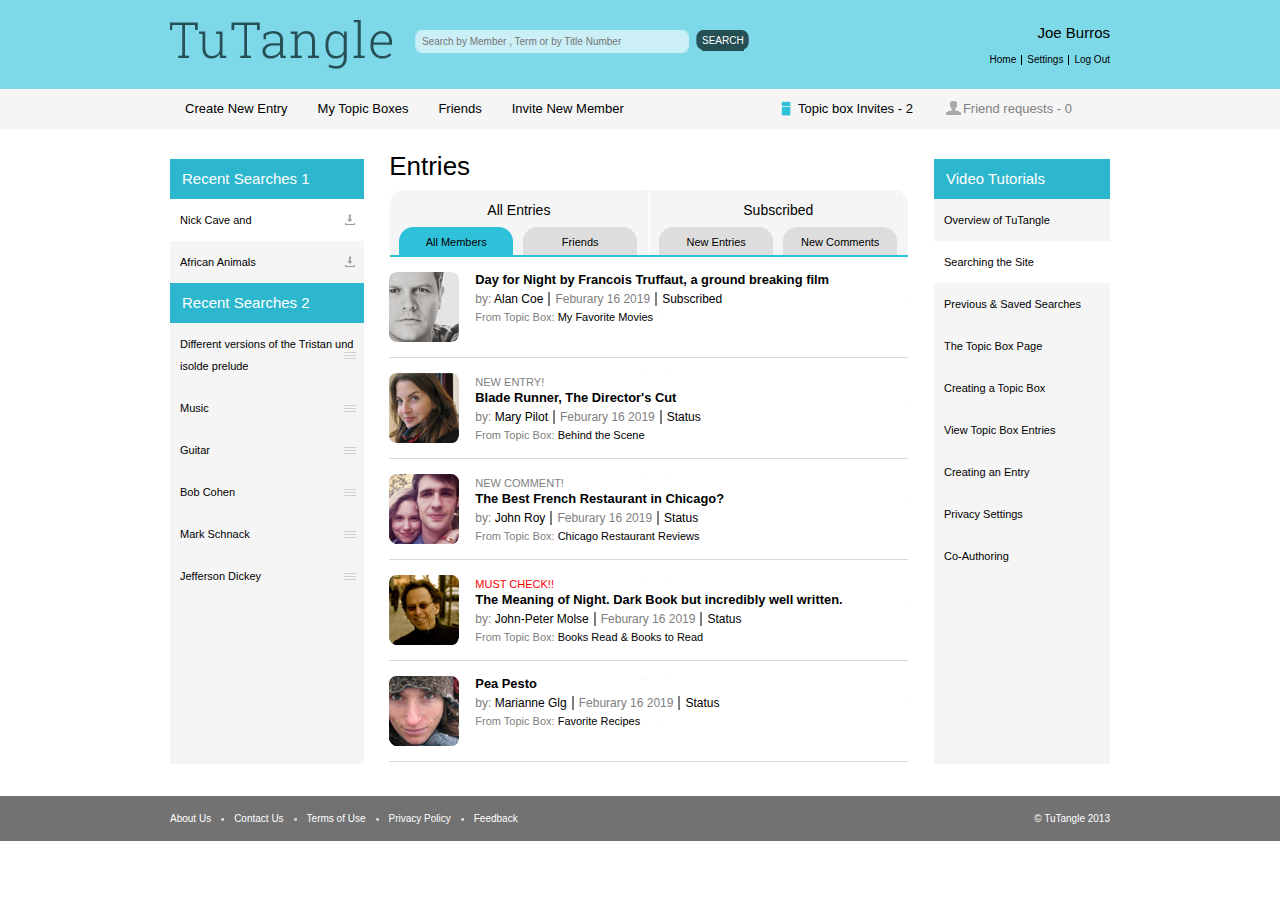
==== index.html @ 04153f44 "TuTangle Website copied" ====
<!DOCTYPE html>
<!--
    PUBLIC "-//W3C//DTD XHTML 1.0 Transitional//EN" "http://www.w3.org/TR/xhtml1/DTD/xhtml1-transitional.dtd">
<html xmlns="http://www.w3.org/1999/xhtml"> -->

<head>
    <title>Responsive Web Design | Mobile | Tablet</title>
    <meta charset="UTF-8">
    <meta name="viewport" content="width=device-width, initial-scale=1.0">
    <link rel="stylesheet" href="css/reset.css" />
    <link rel="stylesheet" href="css/layout.css" />
    <link rel="stylesheet" href="css/style.css" />
    <link rel="stylesheet" href="css/media.css" />

</head>

<body>
    <div class="main-wrapper clearfix">
        <div class="measurement-wrapper">
            <div class="header-wrapper">
                <div class="header-top-wrapper">
                    <div class="header-top-wrapper-content clearfix">
                        <div class="header-top-wrapper-logo-search">
                            <div class="header-top-logo">
                                <img src="./images/logo.png" alt="header-logo" />
                            </div>
                            <div class="header-top-search-wrapper">
                                <div class="header-top-search-form">
                                    <input type="text" name="search"
                                        placeholder="Search by Member , Term or by Title Number" />
                                </div>
                                <div class="header-top-search-button">
                                    <button>Search</button>
                                </div>
                            </div>
                        </div>
                        <div class="header-top-wrapper-user-info">
                            <div class="header-top-wrapper-user-top">
                                <span><a href="#">Joe Burros</a></span>
                            </div>
                            <div class="header-top-wrapper-user-nav">
                                <ul>
                                    <li><a href="#">Home</a></li>
                                    <li><a href="#">Settings</a></li>
                                    <li><a href="#">Log Out</a></li>
                                </ul>
                            </div>
                        </div>
                    </div>
                </div>
                <div class="header-bottom-wrapper">
                    <div class="header-bottom-wrapper-scaled">
                        <div class="header-bottom-menu-wrapper">
                            <ul>
                                <li><a href="#">Create New Entry</a></li>
                                <li><a href="#">My Topic Boxes</a></li>
                                <li><a href="#">Friends</a></li>
                                <li><a href="#">Invite New Member</a></li>
                            </ul>
                        </div>
                        <div class="header-bottom-side-wrapper">
                            <ul>
                                <li><a href="#" class="active invites">Topic box Invites - <span>2</span></a></li>
                                <li><a href="#" class="friend">Friend requests - <span>0</span></a></li>

                            </ul>
                        </div>
                    </div>
                </div>
            </div>
            <div class="body-wrapper clearfix">
                <div class="body-left-main-wrapper">
                    <div class="body-most-left-wrapper">
                        <div class="body-recent-searches-wrapper">
                            <div class="body-recent-searches-title">
                                Recent Searches 1
                            </div>
                            <div class="body-recent-searches-list">
                                <ul>
                                    <li><a href="#" class="downloadable active ">Nick Cave and</a></li>
                                    <li><a href="#" class="downloadable">African Animals</a></li>
                                </ul>
                            </div>
                        </div>
                        <div class="body-recent-searches-wrapper">
                            <div class="body-recent-searches-title">
                                Recent Searches 2
                            </div>
                            <div class="body-recent-searches-list">
                                <ul>
                                    <li><a href="#" class="moreinfo">Different versions of the Tristan und isolde
                                            prelude</a></li>
                                    <li><a href="#" class="moreinfo">Music</a></li>
                                    <li><a href="#" class="moreinfo">Guitar</a></li>
                                    <li><a href="#" class="moreinfo">Bob Cohen</a></li>
                                    <li><a href="#" class="moreinfo">Mark Schnack</a></li>
                                    <li><a href="#" class="moreinfo">Jefferson Dickey</a></li>

                                </ul>
                            </div>
                        </div>
                    </div>
                    <div class="body-middle-wrapper">
                        <div class="body-main-header-wrapper">
                            <span>Entries</span>
                        </div>
                        <div class="body-main-body-wrapper clearfix">
                            <div class="body-main-entries-top-wrapper">

                                <div class="body-main-entries-top-text1">
                                    <span>All Entries</span>
                                </div>
                                <div class="body-main-entries-top-text2">
                                    <span>Subscribed</span>
                                </div>

                            </div>
                            <div class="body-main-entries-bottom-wrapper">
                                <div class="body-main-tabs">
                                    <ul>
                                        <li class="active"><a href="#">All Members</a></li>
                                        <li style="margin-right:11px"><a href="#">Friends</a></li>
                                        <li style="margin-left:11px"><a href="#">New Entries</a></li>
                                        <li><a href="#">New Comments</a></li>
                                    </ul>
                                </div>
                                <div class="body-main-content">
                                    <div class="body-main-stories">
                                        <div class="body-main-stories-image-wrapper">
                                            <div class="body-main-stories-image-cover">
                                                <img src="./images/frame.png" alt="frame-bg" />
                                            </div>
                                            <img src="./images/1.png" height="70px" width="70px"
                                                alt="post-profile-image" />
                                        </div>
                                        <div class="body-main-stories-info-wrapper">
                                            <a href="#" class="post-title">
                                                <h3>Day for Night by Francois Truffaut, a ground breaking film</h3>
                                            </a>
                                            <ul>
                                                <li>by:<a href="#" class="bodylink"> Alan Coe</a></li>
                                                <li>Feburary 16 2019</li>
                                                <li><a class="linkspan" href="#">Subscribed</a></li>
                                            </ul>
                                            <span>From Topic Box: <a href="#" class="bodylink">My Favorite
                                                    Movies</a></span>
                                        </div>
                                    </div>
                                    <div class="body-main-stories">
                                        <div class="body-main-stories-image-wrapper">
                                            <div class="body-main-stories-image-cover">
                                                <img src="./images/frame.png" alt="frame-bg" />
                                            </div>
                                            <img src="./images/2.png" height="70px" width="70px"
                                                alt="post-profile-image" />
                                        </div>
                                        <div class="body-main-stories-info-wrapper">
                                            <span class="notification">New Entry!</span>
                                            <a href="#" class="post-title">
                                                <h3>Blade Runner, The Director's Cut</h3>
                                            </a>
                                            <ul>
                                                <li>by:<a href="#" class="bodylink"> Mary Pilot</a></li>
                                                <li>Feburary 16 2019</li>
                                                <li><a class="linkspan" href="#">Status</a></li>
                                            </ul>
                                            <span>From Topic Box: <a href="#" class="bodylink">Behind the
                                                    Scene</a></span>
                                        </div>
                                    </div>
                                    <div class="body-main-stories">
                                        <div class="body-main-stories-image-wrapper">
                                            <div class="body-main-stories-image-cover">
                                                <img src="./images/frame.png" alt="frame-bg" />
                                            </div>
                                            <img src="./images/3.png" height="70px" width="70px"
                                                alt="post-profile-image" />
                                        </div>
                                        <div class="body-main-stories-info-wrapper">
                                            <span class="notification">New Comment!</span>
                                            <a href="#" class="post-title">
                                                <h3>The Best French Restaurant in Chicago?</h3>
                                            </a>
                                            <ul>
                                                <li>by:<a href="#" class="bodylink"> John Roy</a></li>
                                                <li>Feburary 16 2019</li>
                                                <li><a class="linkspan" href="#">Status</a></li>
                                            </ul>
                                            <span>From Topic Box: <a href="#" class="bodylink">Chicago Restaurant
                                                    Reviews</a></span>
                                        </div>
                                    </div>
                                    <div class="body-main-stories">
                                        <div class="body-main-stories-image-wrapper">
                                            <div class="body-main-stories-image-cover">
                                                <img src="./images/frame.png" alt="frame-bg" />
                                            </div>
                                            <img src="./images/4.png" height="70px" width="70px"
                                                alt="post-profile-image" />
                                        </div>
                                        <div class="body-main-stories-info-wrapper">
                                            <span class="notification-alert" style="color: red;">Must Check!!</span>
                                            <a href="#" class="post-title">
                                                <h3>The Meaning of Night. Dark Book but incredibly well written.</h3>
                                            </a>
                                            <ul>
                                                <li>by:<a href="#" class="bodylink"> John-Peter Molse</a></li>
                                                <li>Feburary 16 2019</li>
                                                <li><a class="linkspan" href="#">Status</a></li>
                                            </ul>
                                            <span>From Topic Box: <a href="#" class="bodylink">Books Read & Books to
                                                    Read</a></span>
                                        </div>
                                    </div>
                                    <div class="body-main-stories">
                                        <div class="body-main-stories-image-wrapper">
                                            <div class="body-main-stories-image-cover">
                                                <img src="./images/frame.png" alt="frame-bg" />
                                            </div>
                                            <img src="./images/5.png" height="70px" width="70px"
                                                alt="post-profile-image" />
                                        </div>
                                        <div class="body-main-stories-info-wrapper">
                                            <a href="#" class="post-title">
                                                <h3>Pea Pesto</h3>
                                            </a>
                                            <ul>
                                                <li>by:<a href="#" class="bodylink"> Marianne Glg</a></li>
                                                <li>Feburary 16 2019</li>
                                                <li><a class="linkspan" href="#">Status</a></li>
                                            </ul>
                                            <span>From Topic Box: <a href="#" class="bodylink">Favorite
                                                    Recipes</a></span>
                                        </div>
                                    </div>
                                </div>
                            </div>
                        </div>
                    </div>
                </div>
                <div class="body-right-main-wrapper">
                    <div class="body-recent-searches-wrapper">
                        <div class="body-recent-searches-title">
                            Video Tutorials
                        </div>
                        <div class="body-recent-searches-list">
                            <ul>
                                <li><a href="#">Overview of TuTangle</a></li>
                                <li><a href="#" class="active">Searching the Site</a></li>
                                <li><a href="#">Previous &amp; Saved Searches</a></li>
                                <li><a href="#">The Topic Box Page</a></li>
                                <li><a href="#">Creating a Topic Box</a></li>
                                <li><a href="#">View Topic Box Entries</a></li>
                                <li><a href="#">Creating an Entry</a></li>
                                <li><a href="#">Privacy Settings</a></li>
                                <li><a href="#">Co-Authoring</a></li>
                            </ul>
                        </div>
                    </div>
                </div>
            </div>
            <div class="footer-wrapper">
                <div class="footer-content clearfix">
                    <div class="footer-menu-wrapper">
                        <ul>
                            <li><a href="#">About Us</a></li>
                            <li><a href="#">Contact Us</a></li>
                            <li><a href="#">Terms of Use</a></li>
                            <li><a href="#">Privacy Policy</a></li>
                            <li><a href="#">Feedback</a></li>
                        </ul>
                    </div>
                    <div class="footer-copyright-wrapper">
                        <span>&copy; TuTangle 2013</span>
                    </div>
                </div>
            </div>
        </div>
    </div>

</body>


</html>
---- css/layout.css ----
.clearfix::after {
  content: "";
  clear: both;
  display: table;
}
.main-wrapper {
  width: 100%;
}

.body-wrapper {
  /* height: 605px; */
  margin-right: auto;
  margin-left: auto;
  /* max-width: 940px;
  min-width: 940px; */
  max-width: 58.75em;
  padding-top: 30px;
  padding-bottom: 32px;
}

.header-top-wrapper {
  background-color: #7dd9e8;
  /* height: 50px; */
  padding-top: 20px;
  padding-bottom: 15px;
}
.header-bottom-wrapper {
  background-color: whitesmoke;
  height: 40px;
}
.header-top-wrapper-content {
  /* height: 50px; */
  margin-right: auto;
  margin-left: auto;
  /* max-width: 940px;
  min-width: 940px; */
  max-width: 58.75em;
}
.header-bottom-wrapper-scaled {
  /* height: 40px; */
  margin-right: auto;
  margin-left: auto;
  max-width: 58.75em;
  /* max-width: 940px;
  min-width: 940px; */
}
.header-top-wrapper-logo-search {
  /* height: 50px; */
  float: left;
  /* width: 640px; */
  width: 68.0851%;
}
.header-top-wrapper-user-info {
  /* height: 50px; */
  float: right;
  /* width: 298px; */
  width: 31.7021%;
  line-height: 25px;
}
.header-top-logo {
  /* width: 225px; */
  /* width: 38.3562%; */
  /* height: 50px; */
  float: left;
}
.header-top-search-wrapper {
  /* width: 385px; */
  width: 60.17%;
  float: right;
  /* height: 30px; */
  padding: 10px 6px;
}
.header-top-search-form {
  /* width: 274px; */
  width: 71.1688%;
  float: left;
  padding-left: 7px;
  /* height: 20px; */
  background-image: url("../images/search-bar.png");
  background-repeat: no-repeat;
  background-size: 100% 100%;
  margin-left: -4px;
  padding-top: 6px;
  padding-bottom: 6px;
  box-sizing: border-box;
}
.header-top-search-form input {
  display: block;
  /* width: 264px; */
  /* width: 96.3503%; */
  height: 100%;
  width: 100%;
  border: 0px;
  /* height: 20px; */
  background-color: #cbeff5;
  font-size: 10px;
}
.header-top-search-button {
  background-color: #7dd9e8;
  /* width: 102px; */
  width: 26.4935%;
  float: right;
  padding-left: 6px;
  background: url("../images/search-btn.png");
  background-repeat: no-repeat;
}
.header-top-search-button button {
  background-color: #264f54;
  border: none;
  line-height: 20px;
  color: white;
  text-transform: uppercase;
  font-size: 10px;
}
.header-top-search-button button:hover {
  cursor: pointer;
}

.header-bottom-menu-wrapper {
  width: 61.407%;
  /* height: 40px; */
  float: left;
  /* display: flex; */
}

.header-bottom-side-wrapper {
  /* width: 362px; */
  width: 38.5106%;
  height: 40px;
  float: right;
}
.header-bottom-side-wrapper ul {
  float: left;
}
.header-bottom-side-wrapper ul li {
  float: left;
  margin-left: 30px;
}
.header-bottom-side-wrapper ul li a {
  display: block;
  padding-left: 20px;
  font-size: 13px;
}
.header-bottom-side-wrapper ul li a.invites {
  background: url("../images/topic-box.png");
  background-position: 3px 12px;
  background-repeat: no-repeat;
}
.header-bottom-side-wrapper ul li a.friend {
  background: url("../images/Friend.png");
  background-repeat: no-repeat;
  background-position: 3px 12px;
}
.body-left-main-wrapper {
  /* width: 738px; */
  width: 78.5106%;
  /* height: 605px; */
  float: left;
}
.body-right-main-wrapper {
  width: 176px;
  height: 605px;
  float: right;
  background: whitesmoke;
}
.body-most-left-wrapper {
  background-color: whitesmoke;
  /* width: 194px; */
  width: 26.2873%;
  min-height: 605px;
  float: left;
}
.body-middle-wrapper {
  /* width: 518px; */
  width: 70.3%;
  /* height: 605px; */
  float: right;
}

.body-recent-searches-wrapper {
  background-color: white;
  /* height: auto; */
  max-height: 605px;
}
.body-recent-searches-title {
  background-color: #2db7ce;
  /* height: 40px; */
  padding-left: 12px;
}
.body-recent-searches-list {
  /* height: auto; */
  max-height: 300px;
}
.body-recent-searches-list ul li {
  background-color: whitesmoke;
}
.body-recent-searches-list ul li .downloadable {
  background-color: whitesmoke;
  background-image: url("../images/download.png");
  /* background-position: 168px 20px; */
  background-position: 95.4545% 50%;
  background-repeat: no-repeat;
}
.body-recent-searches-list ul li a {
  display: inline-block;
  padding-top: 10px;
  padding-bottom: 10px;
  padding-left: 10px;
  padding-right: 10px;
}

.body-recent-searches-list ul li .moreinfo {
  background-color: whitesmoke;
  background-image: url("../images/moreinfo.png");
  /* background-position: 168px 20px; */
  background-position: 95.4545% 50%;
  background-repeat: no-repeat;
}
.body-recent-searches-list ul li a.active {
  background-color: white;
}

.body-main-header-wrapper {
  /* height: 33px; */
  margin: -5px 0px 11px 0px;
}
.body-main-header-wrapper span {
  font-size: 26px;
  line-height: 24px;
}
.body-main-body-wrapper {
  /* height: 572px; */
  position: relative;
}
.body-main-entries-top-wrapper {
  width: 100%;
  background-image: url("../images/body-nav-background.png");
  height: 67px;
  background-repeat: no-repeat;
  background-size: 100% 100%;
}

.body-main-entries-top-text1 {
  /* height: 67px; */
  width: 50%;
  float: left;
  font-size: 14px;
}
.body-main-entries-top-text2 {
  /* height: 67px; */
  width: 50%;
  float: right;
  font-size: 14px;
}
.body-main-tabs {
  /* height: 30px; */
  position: absolute;
  top: 37px;
  left: 10px;
  font-size: 11px;
}

.body-main-tabs ul li {
  float: left;
  width: 114px;
  margin-right: 10px;
  background-image: url("../images/btn-default.png");
  background-repeat: no-repeat; /*Added*/
}

.body-main-tabs ul li.active {
  background-image: url("../images/btn-active.png");
}

.body-main-tabs ul li a {
  display: block;
}
.body-main-tabs ul li a:hover {
  background-image: url("../images/btn-active.png");
}
.body-main-stories {
  background: url("../images/bodybackground.png");
  height: 70px;
  padding-top: 15px;
  padding-bottom: 16px;
}
.body-main-stories-image-wrapper {
  background-color: teal;
  position: relative;
  float: left;
  width: 13.5135%;
  /* width: 70px; */
  height: 70px;
}
.body-main-stories-info-wrapper {
  float: right;
  /* width: 432px; */
  width: 83.3976%;
}
.body-main-stories-info-wrapper ul {
  display: inline-block;
}
.body-main-stories-info-wrapper ul li {
  float: left;
  padding-left: 5px;
  padding-right: 5px;
  border-left: solid 2px grey;
  font-size: 12px;
}

.body-main-stories-info-wrapper span {
  display: block;
  color: grey;
}
.bodylink {
  color: lightblue;
  text-decoration: none;
}
.linkspan {
  color: green;
  text-decoration: none;
}

.footer-content {
  max-width: 58.75em;
  margin: 0 auto;
}
.footer-wrapper {
  background-color: #727272;
  /* height: 45px; */
  /* padding-left: 32px; */
  /* padding-right: 30px; */
}
.footer-content {
  /* margin-right: auto;
  margin-left: auto; */
  max-width: 58.75em;
  padding: 0px 8px;
  /* height: 45px; */
}

.footer-menu-wrapper {
  float: left;
  /* width: 790px; */
  width: 84.0425%;
  /* height: 45px; */
}
.footer-copyright-wrapper {
  float: right;
  /* height: 45px; */
  /* width: 148px; */
  /* width: 18.7341%; */
}
.footer-menu-wrapper ul {
  /* padding-left: 10px; */
}
.footer-menu-wrapper ul li {
  float: left;
  background-position: 0px 22px;
  padding-left: 13px;
  /* padding-right: 5px; */
}

.footer-copyright-wrapper span {
  float: right;
}
.body-main-stories-image-cover img {
  position: absolute;
  top: 0px;
  left: 0px;
}
.body-main-tabs-image-cover img {
  position: absolute;
}
/* .top-tabs-main-background {
  background-image: url("../images/CREATE NEW ENTRY/top_tabs.png");
  background-repeat: no-repeat;
  background-position: 0px 0px;
  height: 32px;
} */
.top-tabs-main {
  position: absolute;
  top: 8px;
}
.top-tabs-main ul li {
  float: left;
  list-style: none;
}
.top-tabs-main ul li a {
  display: block;
  text-decoration: none;
  width: 238px;
  text-align: center;
  line-height: 15px;
  color: black;
}
---- css/style.css ----
.notification {
  text-transform: uppercase;
  padding: 2px 0px;
}
.notification-alert {
  text-transform: uppercase;
  padding: 2px 0px;
}

.body-recent-searches-list ul li a:hover {
  background-color: white;
}

.body-recent-searches-list ul li a {
  text-decoration: none;
  color: black;
  display: block;
  font-size: 11px;
}

.body-recent-searches-list ul li {
  line-height: 22px;
  list-style: none;
}
.body-main-tabs ul li {
  list-style: none;
  line-height: 30px;
  text-align: center;
}
.body-main-tabs ul li a {
  text-decoration: none;
  color: black;
}
.header-top-wrapper-user-top {
  /* background-color: #7dd9e8; */
  /* line-height: 25px; */
  width: 100%;
}

.header-top-wrapper-user-top span a {
  float: right;
  color: black;
  text-decoration: none;
  font-size: 15px;
}
.header-top-wrapper-user-nav {
  background-color: #7dd9e8;
  /* line-height: 25px; */
  float: right;
  padding-top: 10px;
  width: 100%;
}
.header-top-wrapper-user-nav ul {
  float: right;
}
.header-top-wrapper-user-nav ul li {
  float: left;
  padding-left: 5px;
  padding-right: 5px;
  line-height: 10px;
  list-style: none;
  border-right: solid 1px black;
  font-size: 10px;
}
.header-top-wrapper-user-nav ul li:last-child {
  padding-left: 5px;
  padding-right: 0px;
  list-style: none;
  border: none;
}
.header-top-wrapper-user-nav ul li:first-child {
  padding-left: 5px;
  padding-right: 5px;
}

.header-top-wrapper-user-nav ul li a {
  text-decoration: none;
  color: black;
}
.header-bottom-menu-wrapper ul li {
  list-style: none;
  line-height: 40px;
  float: left;
}
.header-bottom-menu-wrapper ul li a {
  text-decoration: none;
  color: black;
  display: block;
  padding-left: 15px;
  padding-right: 15px;
  font-size: 13px;
}
.header-bottom-menu-wrapper ul li a.active {
  background-color: #7dd9e8;
}

.header-bottom-menu-wrapper ul li a:hover {
  background-color: #7dd9e8;
}
.header-bottom-side-wrapper ul li {
  list-style: none;
}
.header-bottom-side-wrapper ul li a {
  text-decoration: none;
  line-height: 40px;
  color: grey;
}
.header-bottom-side-wrapper ul li a.active {
  color: black;
}
.body-main-entries-top-text1,
.body-main-entries-top-text2 {
  text-align: center;
  line-height: 40px;
}
/* .body-main-entries-top-text1 span,
.body-main-entries-top-text2 span {
  line-height: 40px;
} */

.body-main-stories-info-wrapper span {
  display: block;
  color: grey;
  padding-top: 3px;
}

.body-main-stories-info-wrapper ul {
  display: inline-block;
  padding-top: 5px;
}

.body-main-stories-info-wrapper ul li {
  list-style: none;
  color: grey;
}
.body-main-stories-info-wrapper ul li:first-child {
  border-left: none;
  padding-left: 0px;
}
.body-main-stories-info-wrapper {
  font-size: 11px;
}
.body-main-stories-info-wrapper a {
  text-decoration: none;
  color: black;
}
.notification {
  text-transform: uppercase;
  padding: 2px 0px;
  font-size: 11px;
}
.notification-alert {
  text-transform: uppercase;
  padding: 2px 0px;
  font-size: 11px;
}
.footer-menu-wrapper ul li {
  line-height: 45px;
  list-style: none;
}
.footer-menu-wrapper ul li a {
  text-decoration: none;
  color: white;
  padding-right: 10px;
  font-size: 10px;
}
.footer-copyright-wrapper span {
  line-height: 45px;
  font-size: 10px;
  color: white;
}
.body-recent-searches-title {
  line-height: 40px;
  color: white;
  font-size: 15px;
}

.footer-menu-wrapper ul li {
  background-image: url("../images/footerseperator.png");
  background-repeat: no-repeat;
  font-size: 10px;
}
.footer-menu-wrapper ul li:first-child {
  background-image: none;
  padding-left: 0px;
}
---- css/media.css ----
@media only screen and (max-width: 768px) {
  /* For Tablet or iPad: */
  .main-wrapper {
    width: 100%;
  }
  .header-top-wrapper {
    padding: 20px 16px 5px 16px;
  }
  .header-top-wrapper-logo-search,
  .header-top-logo {
    float: none;
    width: 100%;
  }

  .header-top-logo img {
    display: block;
    margin: auto;
  }
  .header-top-search-wrapper {
    float: none;
    margin: auto;
  }
  .header-top-search-form {
    float: left;
    width: 81%;
    margin: auto;
  }
  .header-top-search-button {
    float: right;
    margin: auto;
    width: 16%;
  }
  .header-top-wrapper-user-info {
    width: 100%;
  }
  .header-top-wrapper-user-top {
    width: auto;
    float: left;
  }
  .header-top-wrapper-user-nav {
    width: auto;
    float: right;
  }
  .header-top-wrapper-user-nav li a {
    font-size: 13px;
  }
  .header-bottom-menu-wrapper {
    margin: auto;
    width: 65%;
  }
  .header-bottom-side-wrapper {
    width: 35%;
  }
  .header-bottom-side-wrapper ul li a.friend {
    font-size: 0px;
  }
  .header-bottom-side-wrapper ul li a.invites {
    font-size: 0px;
  }
  .header-bottom-side-wrapper ul {
    padding-right: 16px;
    float: right;
  }
  /* .header-bottom-side-wrapper li:first-child {
    float: left;
  }
  .header-bottom-side-wrapper li:last-child {
    float: right;
  }
 */

  /* .body-most-left-wrapper {
    display: none;
  }
  .body-right-main-wrapper {
    display: none;
  } */

  .body-left-main-wrapper {
    width: 100%;
  }
  .body-middle-wrapper {
    width: 100%;
    /* box-sizing: border-box; */
  }

  .body-main-entries-top-wrapper {
    height: 77px;
  }

  .body-main-tabs {
    margin: auto;
    width: 100%;
  }

  .body-main-tabs ul li {
    width: 23%;
    background-position: center;
    margin-top: 10px;
  }

  .body-main-header-wrapper {
    padding: 0px 16px;
  }

  .body-main-stories {
    padding: 15px 16px;
  }
  .body-main-stories-image-wrapper {
    width: 70px;
  }

  /* Implementing accordion for side menus */
  .body-most-left-wrapper {
    width: 100%;
    position: absolute;
    top: 83%;
  }
  .body-right-main-wrapper {
    width: 100%;
  }
  .body-recent-searches-title::after {
    content: "\002B";
    float: right;
    padding-right: 16px;
  }
  .body-recent-searches-list {
    display: none;
  }
  .body-recent-searches-list ul {
    width: 100%;
  }

  /* End of accordion for side menus*/
}
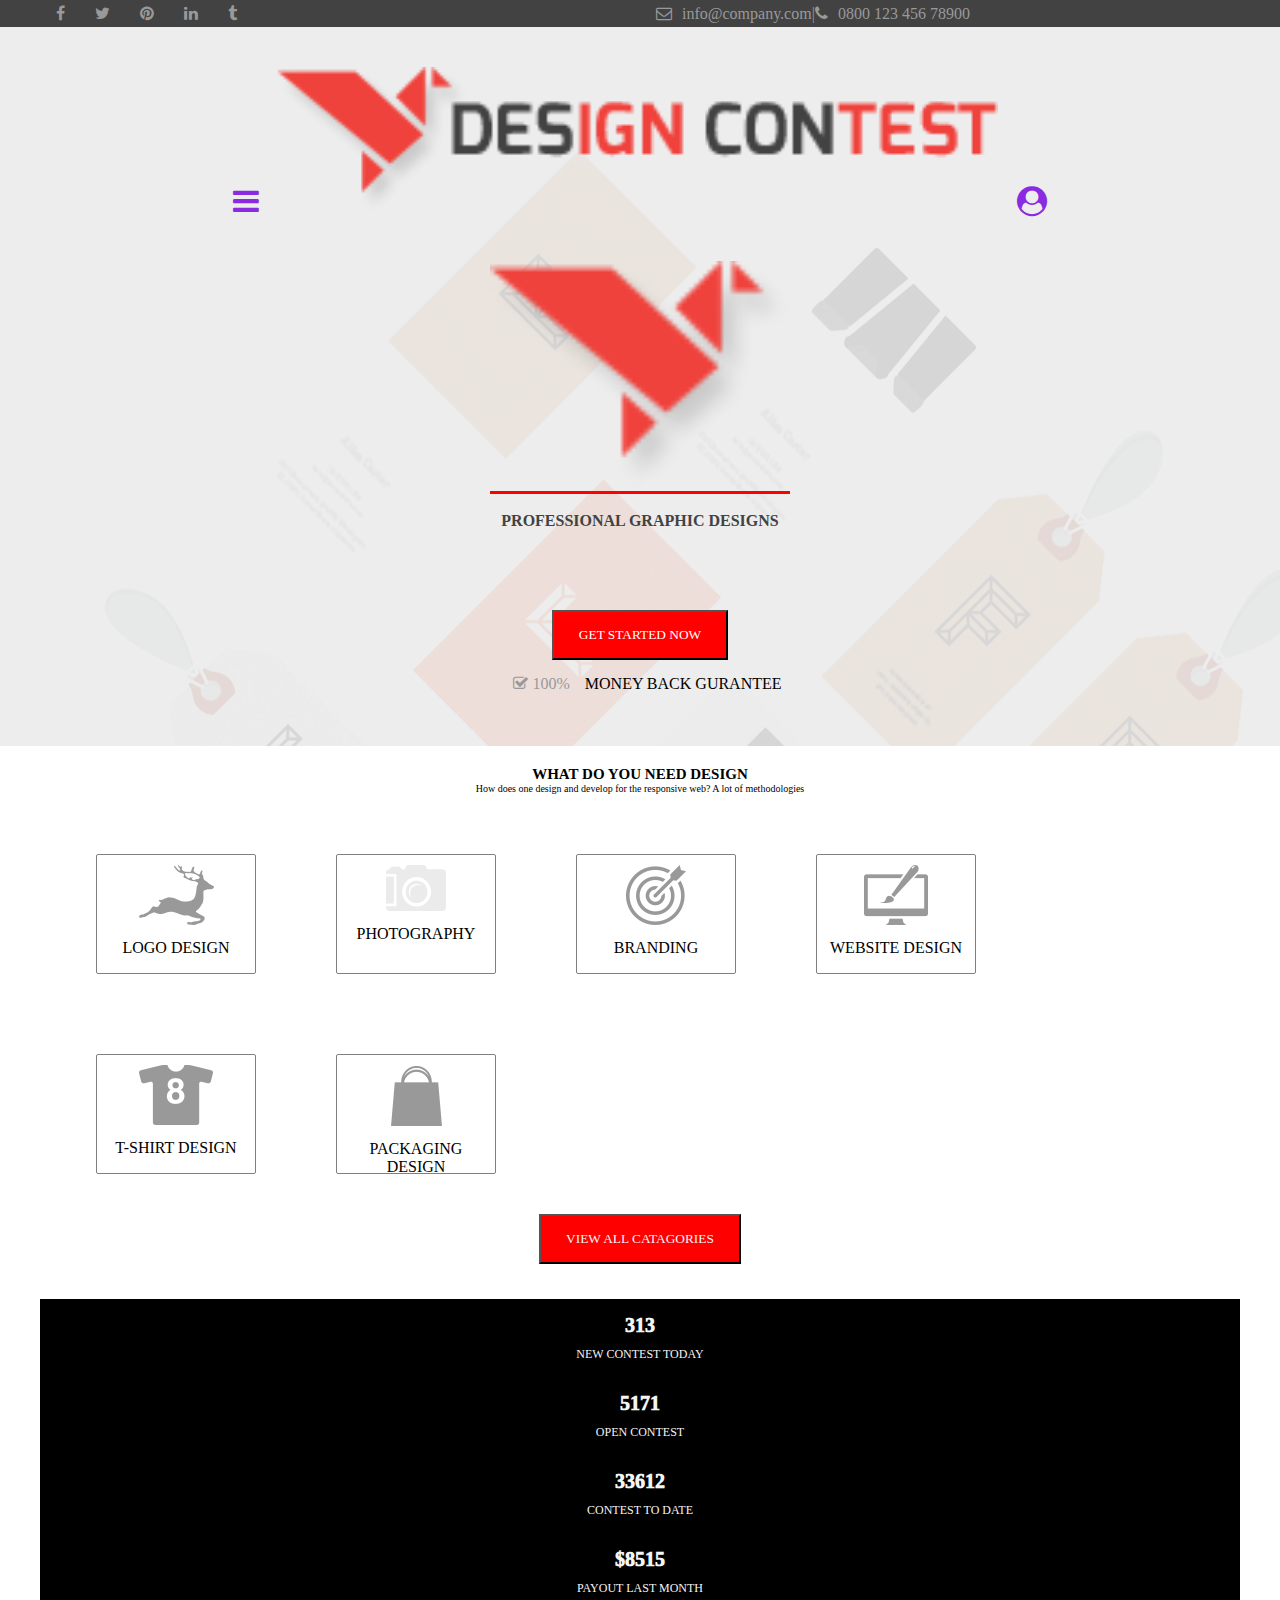
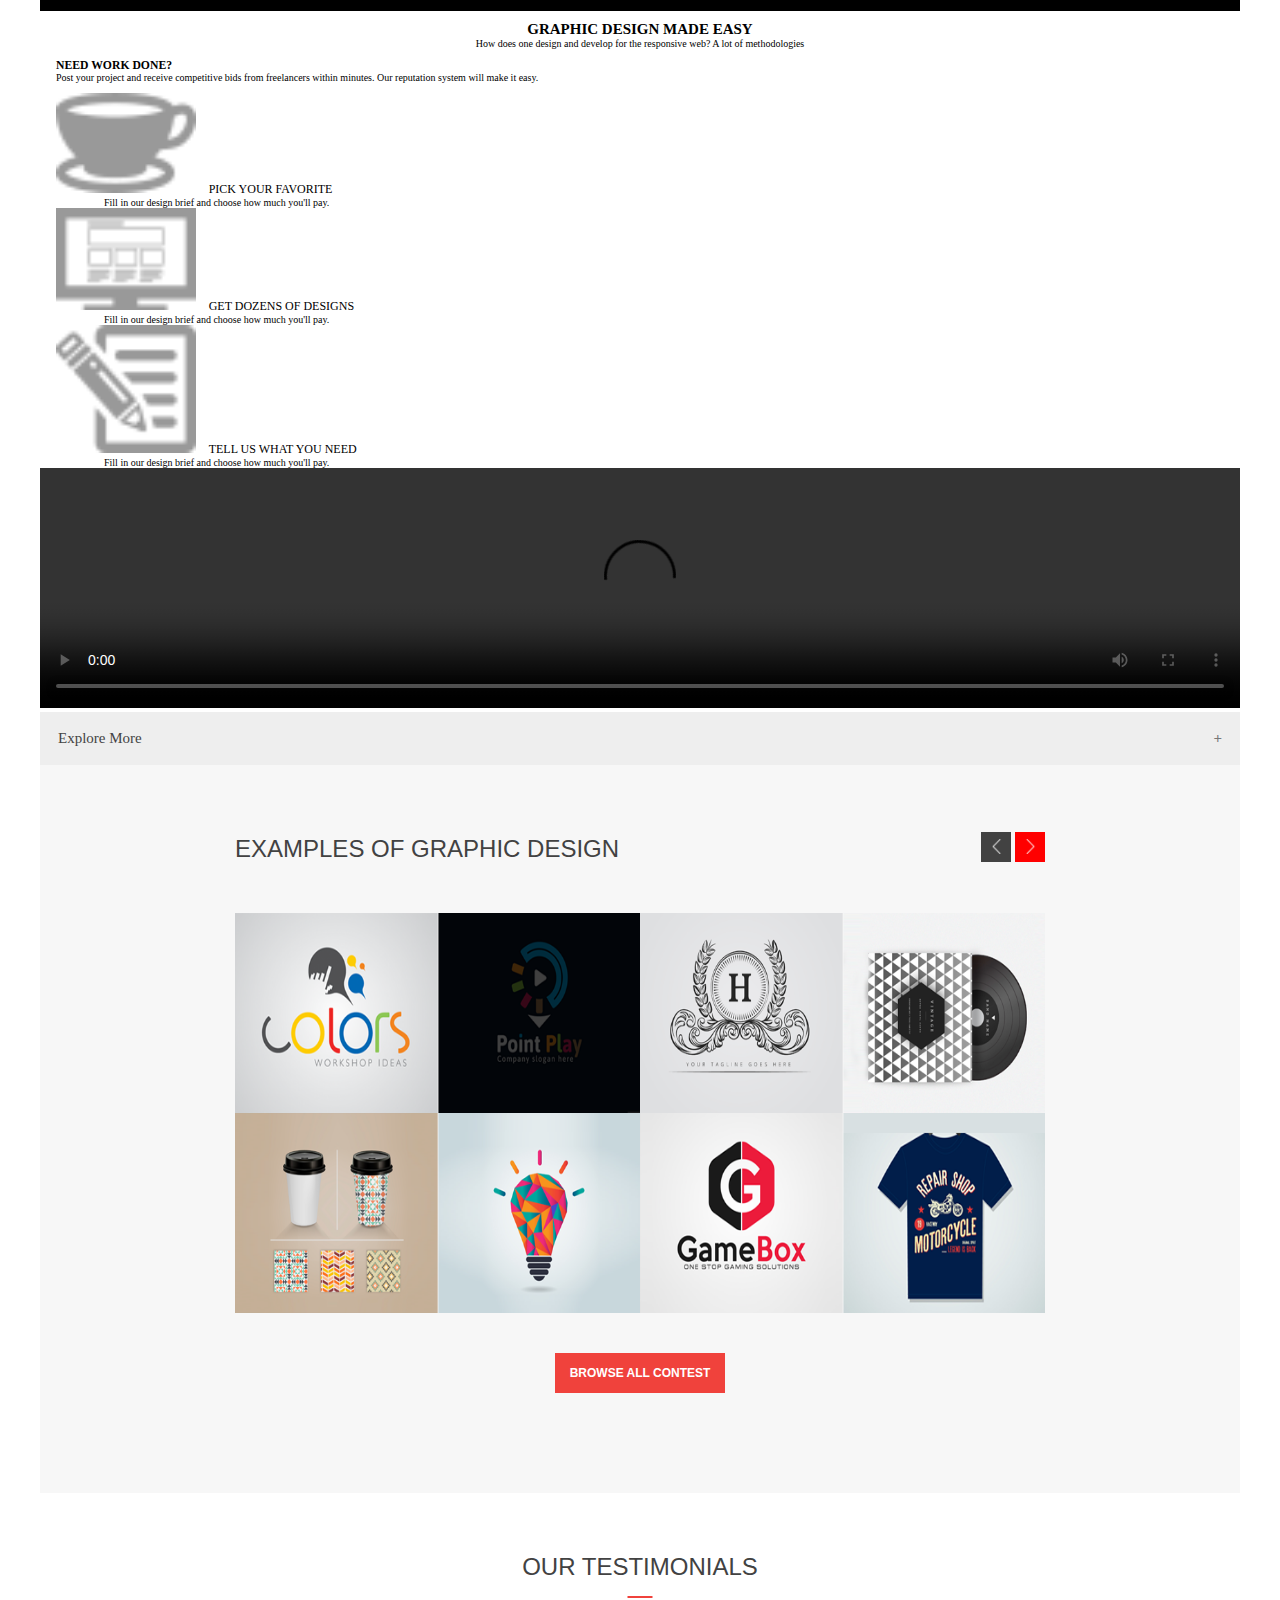
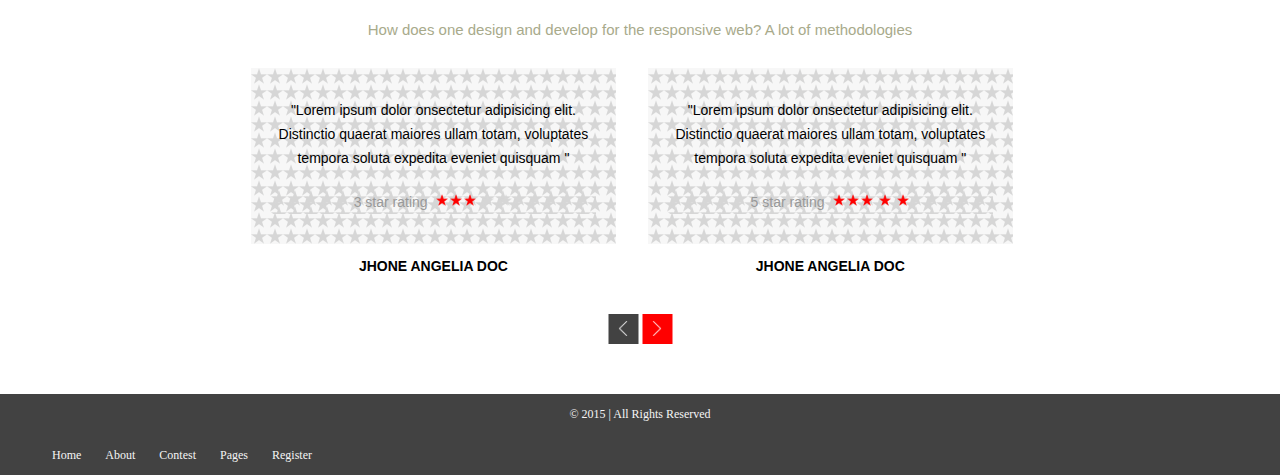
==== commit c2ad62c0: "Assignment first commit" ====
--- a/index.html
+++ b/index.html
@@ -1,284 +1,339 @@
 <!DOCTYPE html>
-<!--
-    PUBLIC "-//W3C//DTD XHTML 1.0 Transitional//EN" "http://www.w3.org/TR/xhtml1/DTD/xhtml1-transitional.dtd">
-<html xmlns="http://www.w3.org/1999/xhtml"> -->
+<html>
 
 <head>
-    <title>Responsive Web Design | Mobile | Tablet</title>
+    <title>Design Contest | Professional Graphic Designs</title>
+    <link rel="stylesheet" href="https://cdnjs.cloudflare.com/ajax/libs/font-awesome/4.7.0/css/font-awesome.min.css">
     <meta charset="UTF-8">
     <meta name="viewport" content="width=device-width, initial-scale=1.0">
-    <link rel="stylesheet" href="css/reset.css" />
-    <link rel="stylesheet" href="css/layout.css" />
-    <link rel="stylesheet" href="css/style.css" />
-    <link rel="stylesheet" href="css/media.css" />
-
+    <link rel="stylesheet" href="./css/reset.css">
+    <link rel="stylesheet" href="./css/layout.css">
+    <link rel="stylesheet" href="./css/style.css">
+    <link rel="stylesheet" href="./css/mediaquery.css">
 </head>
 
 <body>
-    <div class="main-wrapper clearfix">
-        <div class="measurement-wrapper">
-            <div class="header-wrapper">
-                <div class="header-top-wrapper">
-                    <div class="header-top-wrapper-content clearfix">
-                        <div class="header-top-wrapper-logo-search">
-                            <div class="header-top-logo">
-                                <img src="./images/logo.png" alt="header-logo" />
-                            </div>
-                            <div class="header-top-search-wrapper">
-                                <div class="header-top-search-form">
-                                    <input type="text" name="search"
-                                        placeholder="Search by Member , Term or by Title Number" />
-                                </div>
-                                <div class="header-top-search-button">
-                                    <button>Search</button>
-                                </div>
-                            </div>
-                        </div>
-                        <div class="header-top-wrapper-user-info">
-                            <div class="header-top-wrapper-user-top">
-                                <span><a href="#">Joe Burros</a></span>
-                            </div>
-                            <div class="header-top-wrapper-user-nav">
-                                <ul>
-                                    <li><a href="#">Home</a></li>
-                                    <li><a href="#">Settings</a></li>
-                                    <li><a href="#">Log Out</a></li>
-                                </ul>
-                            </div>
-                        </div>
-                    </div>
-                </div>
-                <div class="header-bottom-wrapper">
-                    <div class="header-bottom-wrapper-scaled">
-                        <div class="header-bottom-menu-wrapper">
-                            <ul>
-                                <li><a href="#">Create New Entry</a></li>
-                                <li><a href="#">My Topic Boxes</a></li>
-                                <li><a href="#">Friends</a></li>
-                                <li><a href="#">Invite New Member</a></li>
-                            </ul>
-                        </div>
-                        <div class="header-bottom-side-wrapper">
-                            <ul>
-                                <li><a href="#" class="active invites">Topic box Invites - <span>2</span></a></li>
-                                <li><a href="#" class="friend">Friend requests - <span>0</span></a></li>
-
-                            </ul>
-                        </div>
-                    </div>
-                </div>
-            </div>
-            <div class="body-wrapper clearfix">
-                <div class="body-left-main-wrapper">
-                    <div class="body-most-left-wrapper">
-                        <div class="body-recent-searches-wrapper">
-                            <div class="body-recent-searches-title">
-                                Recent Searches 1
-                            </div>
-                            <div class="body-recent-searches-list">
-                                <ul>
-                                    <li><a href="#" class="downloadable active ">Nick Cave and</a></li>
-                                    <li><a href="#" class="downloadable">African Animals</a></li>
-                                </ul>
-                            </div>
-                        </div>
-                        <div class="body-recent-searches-wrapper">
-                            <div class="body-recent-searches-title">
-                                Recent Searches 2
-                            </div>
-                            <div class="body-recent-searches-list">
-                                <ul>
-                                    <li><a href="#" class="moreinfo">Different versions of the Tristan und isolde
-                                            prelude</a></li>
-                                    <li><a href="#" class="moreinfo">Music</a></li>
-                                    <li><a href="#" class="moreinfo">Guitar</a></li>
-                                    <li><a href="#" class="moreinfo">Bob Cohen</a></li>
-                                    <li><a href="#" class="moreinfo">Mark Schnack</a></li>
-                                    <li><a href="#" class="moreinfo">Jefferson Dickey</a></li>
-
-                                </ul>
-                            </div>
-                        </div>
-                    </div>
-                    <div class="body-middle-wrapper">
-                        <div class="body-main-header-wrapper">
-                            <span>Entries</span>
-                        </div>
-                        <div class="body-main-body-wrapper clearfix">
-                            <div class="body-main-entries-top-wrapper">
-
-                                <div class="body-main-entries-top-text1">
-                                    <span>All Entries</span>
-                                </div>
-                                <div class="body-main-entries-top-text2">
-                                    <span>Subscribed</span>
-                                </div>
-
-                            </div>
-                            <div class="body-main-entries-bottom-wrapper">
-                                <div class="body-main-tabs">
-                                    <ul>
-                                        <li class="active"><a href="#">All Members</a></li>
-                                        <li style="margin-right:11px"><a href="#">Friends</a></li>
-                                        <li style="margin-left:11px"><a href="#">New Entries</a></li>
-                                        <li><a href="#">New Comments</a></li>
-                                    </ul>
-                                </div>
-                                <div class="body-main-content">
-                                    <div class="body-main-stories">
-                                        <div class="body-main-stories-image-wrapper">
-                                            <div class="body-main-stories-image-cover">
-                                                <img src="./images/frame.png" alt="frame-bg" />
-                                            </div>
-                                            <img src="./images/1.png" height="70px" width="70px"
-                                                alt="post-profile-image" />
-                                        </div>
-                                        <div class="body-main-stories-info-wrapper">
-                                            <a href="#" class="post-title">
-                                                <h3>Day for Night by Francois Truffaut, a ground breaking film</h3>
-                                            </a>
-                                            <ul>
-                                                <li>by:<a href="#" class="bodylink"> Alan Coe</a></li>
-                                                <li>Feburary 16 2019</li>
-                                                <li><a class="linkspan" href="#">Subscribed</a></li>
-                                            </ul>
-                                            <span>From Topic Box: <a href="#" class="bodylink">My Favorite
-                                                    Movies</a></span>
-                                        </div>
-                                    </div>
-                                    <div class="body-main-stories">
-                                        <div class="body-main-stories-image-wrapper">
-                                            <div class="body-main-stories-image-cover">
-                                                <img src="./images/frame.png" alt="frame-bg" />
-                                            </div>
-                                            <img src="./images/2.png" height="70px" width="70px"
-                                                alt="post-profile-image" />
-                                        </div>
-                                        <div class="body-main-stories-info-wrapper">
-                                            <span class="notification">New Entry!</span>
-                                            <a href="#" class="post-title">
-                                                <h3>Blade Runner, The Director's Cut</h3>
-                                            </a>
-                                            <ul>
-                                                <li>by:<a href="#" class="bodylink"> Mary Pilot</a></li>
-                                                <li>Feburary 16 2019</li>
-                                                <li><a class="linkspan" href="#">Status</a></li>
-                                            </ul>
-                                            <span>From Topic Box: <a href="#" class="bodylink">Behind the
-                                                    Scene</a></span>
-                                        </div>
-                                    </div>
-                                    <div class="body-main-stories">
-                                        <div class="body-main-stories-image-wrapper">
-                                            <div class="body-main-stories-image-cover">
-                                                <img src="./images/frame.png" alt="frame-bg" />
-                                            </div>
-                                            <img src="./images/3.png" height="70px" width="70px"
-                                                alt="post-profile-image" />
-                                        </div>
-                                        <div class="body-main-stories-info-wrapper">
-                                            <span class="notification">New Comment!</span>
-                                            <a href="#" class="post-title">
-                                                <h3>The Best French Restaurant in Chicago?</h3>
-                                            </a>
-                                            <ul>
-                                                <li>by:<a href="#" class="bodylink"> John Roy</a></li>
-                                                <li>Feburary 16 2019</li>
-                                                <li><a class="linkspan" href="#">Status</a></li>
-                                            </ul>
-                                            <span>From Topic Box: <a href="#" class="bodylink">Chicago Restaurant
-                                                    Reviews</a></span>
-                                        </div>
-                                    </div>
-                                    <div class="body-main-stories">
-                                        <div class="body-main-stories-image-wrapper">
-                                            <div class="body-main-stories-image-cover">
-                                                <img src="./images/frame.png" alt="frame-bg" />
-                                            </div>
-                                            <img src="./images/4.png" height="70px" width="70px"
-                                                alt="post-profile-image" />
-                                        </div>
-                                        <div class="body-main-stories-info-wrapper">
-                                            <span class="notification-alert" style="color: red;">Must Check!!</span>
-                                            <a href="#" class="post-title">
-                                                <h3>The Meaning of Night. Dark Book but incredibly well written.</h3>
-                                            </a>
-                                            <ul>
-                                                <li>by:<a href="#" class="bodylink"> John-Peter Molse</a></li>
-                                                <li>Feburary 16 2019</li>
-                                                <li><a class="linkspan" href="#">Status</a></li>
-                                            </ul>
-                                            <span>From Topic Box: <a href="#" class="bodylink">Books Read & Books to
-                                                    Read</a></span>
-                                        </div>
-                                    </div>
-                                    <div class="body-main-stories">
-                                        <div class="body-main-stories-image-wrapper">
-                                            <div class="body-main-stories-image-cover">
-                                                <img src="./images/frame.png" alt="frame-bg" />
-                                            </div>
-                                            <img src="./images/5.png" height="70px" width="70px"
-                                                alt="post-profile-image" />
-                                        </div>
-                                        <div class="body-main-stories-info-wrapper">
-                                            <a href="#" class="post-title">
-                                                <h3>Pea Pesto</h3>
-                                            </a>
-                                            <ul>
-                                                <li>by:<a href="#" class="bodylink"> Marianne Glg</a></li>
-                                                <li>Feburary 16 2019</li>
-                                                <li><a class="linkspan" href="#">Status</a></li>
-                                            </ul>
-                                            <span>From Topic Box: <a href="#" class="bodylink">Favorite
-                                                    Recipes</a></span>
-                                        </div>
+    <!--Header with background image-->
+    <div class="main-container">
+        <div class="header-container">
+            <div class="header-top-wrapper">
+                <div class="header-top  content-area clearfix">
+                    <ul>
+                        <li><a href="#" class="fa fa-facebook"></a></li>
+                        <li><a href="#" class="fa fa-twitter"></a></li>
+                        <li><a href="#" class="fa fa-pinterest"></a></li>
+                        <li><a href="#" class="fa fa-linkedin"></a></li>
+                        <li><a href="#" class="fa fa-tumblr"></a></li>
+                    </ul>
+
+                    <span class="contacts">
+                        <i class="fa fa-envelope-o"><span style="padding-left:10px;">info@company.com</span></i>
+                        <i class="fa">|</i>
+                        <i class="fa fa-phone"><span style="padding-left:10px;">0800 123 456 78900</span></i>
+                    </span>
+                </div>
+            </div>
+
+            <div class="header-bottom-wrapper">
+                <div class="header-logo-nav content-area clearfix">
+                    <div class="logo">
+                        <i class="fa fa-bars"></i>
+                        <img src="./images/logo-design.png" alt="header-logo">
+                        <i class="fa fa-user-circle"></i>
+                    </div>
+                    <div class="header-navigation">
+                        <ul>
+                            <li>
+                                <div class="subnav">
+                                    <a class="subnavbtn">Browse Catagories <i class="fa fa-caret-down"></i></a>
+                                    <div class="subnav-content">
+                                        <a href="#company">Company</a>
+                                        <a href="#team">Team</a>
+                                        <a href="#careers">Careers</a>
                                     </div>
                                 </div>
-                            </div>
-                        </div>
-                    </div>
-                </div>
-                <div class="body-right-main-wrapper">
-                    <div class="body-recent-searches-wrapper">
-                        <div class="body-recent-searches-title">
-                            Video Tutorials
-                        </div>
-                        <div class="body-recent-searches-list">
+                            </li>
+                            <li><a href="#">How It Works</a></li>
+                            <li><a href="#">Browse Contest</a></li>
+                            <li><a href="#">Pricing Plan</a></li>
+                            <li><a href="#">Login</a></li>
+                            <li><a href="#">Register</a></li>
+                        </ul>
+                    </div>
+                </div>
+                <div class="banner-content-wrapper content-area">
+                    <div class="banner-logo">
+                        <span class="logo-only">
+                            <img src="./images/logo.png" alt="logo-banner">
+                        </span>
+
+                        <span class="banner-heading">
+                            <h1>Professional Graphic Designs</h1>
+                        </span>
+                    </div>
+                    <div class="button-checkbox">
+                        <sapn>
+                            <button class="banner-button">Get Started Now</button>
+                        </sapn>
+                        <span class="banner-button-info">
+                            <i class="fa fa-check-square-o" aria-hidden="true">
+                                100%</i>Money Back Gurantee
+                        </span>
+                    </div>
+                </div>
+            </div>
+        </div>
+
+        <!--Body Main Container-->
+
+        <div class="body-main-container content-area">
+            <div class="body-catagories-wrapper">
+                <div class="categories-heading">
+                    <h2>What do you need design</h2>
+                    <span>
+                        <p>How does one design and develop for the responsive web? A lot of methodologies</p>
+                    </span>
+                </div>
+                <div class="catagories-icons clearfix">
+                    <ul>
+                        <li>
+                            <img src="./images/icon-logo-design.png" alt="icon-logo-design">
+                            <span class="icon-info">Logo Design</span>
+                        </li>
+                        <li>
+                            <img src="./images/icon-photography.png" alt="icon-photography">
+                            <span class="icon-info">Photography</span>
+                        </li>
+                        <li>
+                            <img src="./images/icon-branding.png" alt="icon-branding">
+                            <span class="icon-info">Branding</span>
+                        </li>
+                        <li>
+                            <img src="./images/icon-website-design.png" alt="icon-website-design">
+                            <span class="icon-info">Website Design</span>
+                        </li>
+                        <li>
+                            <img src="./images/icon-tshirt-design.png" alt="icon-tshirt-design">
+                            <span class="icon-info">T-Shirt Design</span>
+                        </li>
+                        <li>
+                            <img src="./images/icon-packaging-design.png" alt="icon-packaging-design">
+                            <span class="icon-info">Packaging Design</span>
+                        </li>
+                    </ul>
+                </div>
+                <div class="catagories-button">
+                    <button class="view-btn">View All Catagories</button>
+                </div>
+            </div>
+
+            <div class="data-video-wrapper">
+                <div class="data-info">
+                    <ul>
+                        <li>
+                            <span class="data">313</span>
+                            <span class="data-caption">New Contest Today</span>
+                        </li>
+                        <li>
+                            <span class="data">5171</span>
+                            <span class="data-caption">Open Contest</span>
+                        </li>
+                        <li>
+                            <span class="data">33612</span>
+                            <span class="data-caption">Contest To Date</span>
+                        </li>
+                        <li>
+                            <span class="data">$8515</span>
+                            <span class="data-caption">Payout Last Month</span>
+                        </li>
+                    </ul>
+                </div>
+                <div class="graphic-design-info">
+                    <div class="heading-upper">
+                        <span>
+                            <h2>Graphic Design Made Easy</h2>
+                        </span>
+                        <span>
+                            <p>How does one design and develop for the responsive web? A lot of methodologies</p>
+                        </span>
+                    </div>
+                    <div class="design-info-lower">
+                        <div class="graphic-info">
+                            <span>
+                                <h3>Need Work Done?</h3>
+                            </span>
+                            <span>
+                                <p>Post your project and receive competitive bids from freelancers within minutes. Our
+                                    reputation system will make it easy.</p>
+                            </span>
                             <ul>
-                                <li><a href="#">Overview of TuTangle</a></li>
-                                <li><a href="#" class="active">Searching the Site</a></li>
-                                <li><a href="#">Previous &amp; Saved Searches</a></li>
-                                <li><a href="#">The Topic Box Page</a></li>
-                                <li><a href="#">Creating a Topic Box</a></li>
-                                <li><a href="#">View Topic Box Entries</a></li>
-                                <li><a href="#">Creating an Entry</a></li>
-                                <li><a href="#">Privacy Settings</a></li>
-                                <li><a href="#">Co-Authoring</a></li>
+                                <li>
+                                    <img src="./images/icon-cup.png" alt="icon-cup">
+                                    <!--Testing-->
+                                    <span class="title-desc">
+                                        <span class="title">Pick Your Favorite</span>
+                                        <span>
+                                            <p>Fill in our design brief and choose how much you'll pay.</p>
+                                        </span>
+                                    </span>
+                                </li>
+                                <li>
+                                    <img src="./images/icon-dozen-design.png" alt="icon-dozens">
+                                    <span class="title">Get Dozens of Designs</span>
+                                    <span>
+                                        <p>Fill in our design brief and choose how much you'll pay.</p>
+                                    </span>
+                                </li>
+                                <li>
+                                    <img src="./images/icon-tell-us.png" alt="icon-tell-us">
+                                    <span class="title">Tell Us What You Need</span>
+                                    <span>
+                                        <p>Fill in our design brief and choose how much you'll pay.</p>
+                                    </span>
+                                </li>
                             </ul>
                         </div>
-                    </div>
-                </div>
-            </div>
-            <div class="footer-wrapper">
-                <div class="footer-content clearfix">
-                    <div class="footer-menu-wrapper">
+                        <div class="play-video">
+                            <video width="320" height="240" controls>
+                                <source src="./videos/graphic-design.mp4">
+                                Your browser does not support video tag.
+                            </video>
+                        </div>
+                    </div>
+                </div>
+            </div>
+
+            <!--Examples of Graphic Designs-->
+            <div class="explore-more">
+                <button class="accordion">Explore More</button>
+                <div class="panel">
+                    <p>Coming soon!</p>
+                </div>
+            </div>
+            <!-- Graphics designs container -->
+            <div class="graphic-design-block">
+                <div class="graphic-design-body">
+                    <div class="graphic-design-header">
+                        <h1>EXAMPLES OF GRAPHIC DESIGN</h1>
+                        <div class="next-prev-buttons">
+                            <span class="prev"></span>
+                            <span class="next"></span>
+                        </div>
+                    </div>
+                    <div class="graphic-design-main">
+                        <div class="graphic-design-box graphic-design-box1">
+
+                        </div>
+                        <div class="graphic-design-box graphic-design-box2">
+
+                        </div>
+                        <div class="graphic-design-box graphic-design-box3">
+
+                        </div>
+                        <div class="graphic-design-box graphic-design-box4">
+
+                        </div>
+                    </div>
+                    <div class="graphic-design-main">
+                        <div class="graphic-design-box graphic-design-box5">
+
+                        </div>
+                        <div class="graphic-design-box graphic-design-box6">
+
+                        </div>
+                        <div class="graphic-design-box graphic-design-box7">
+
+                        </div>
+                        <div class="graphic-design-box graphic-design-box8">
+
+                        </div>
+                    </div>
+                    <div class="clearfix">
+
+                    </div>
+                    <button>BROWSE ALL CONTEST</button>
+                </div>
+
+            </div>
+            <!-- testimonials block -->
+            <div class="testimonials-container">
+                <div class="testimonials-body">
+                    <div class="testimonials-header">
+                        <h1>OUR TESTIMONIALS</h1>
+                        <span class="underline"></span>
+                        <p>How does one design and develop for the responsive web? A lot of methodologies</p>
+                    </div>
+                    <div class="testimonials-box">
+                        <div class="testimonials">
+                            <p>"Lorem ipsum dolor onsectetur adipisicing elit. Distinctio quaerat maiores ullam totam,
+                                voluptates tempora soluta expedita eveniet quisquam
+                                "</p>
+                            <p class="rating">3 star rating&nbsp; <span class="dark"></span><span
+                                    class="dark"></span><span class="dark"></span>
+                                <span class="light"></span>
+                                <span class="light"></span>
+                            </p>
+                            <h2>JHONE ANGELIA DOC</h2>
+                        </div>
+                        <div class="testimonials">
+                            <p>"Lorem ipsum dolor onsectetur adipisicing elit. Distinctio quaerat maiores ullam totam,
+                                voluptates tempora soluta expedita eveniet quisquam
+                                "</p>
+                            <p class="rating">5 star rating&nbsp;
+                                <span class="dark"></span><span class="dark"></span><span class="dark"></span>
+                                <span class="dark"></span>
+                                <span class="dark"></span>
+                            </p>
+                            <h2>JHONE ANGELIA DOC</h2>
+                        </div>
+                        <div class="clearfix">
+
+                        </div>
+                    </div>
+
+                    <div class="testimonials-footer">
+                        <div class="next-prev-buttons next-prev-buttons1">
+                            <span class="prev"></span>
+                            <span class="next"></span>
+                        </div>
+                    </div>
+
+                </div>
+
+            </div>
+
+            <!--END Graphic Design-->
+
+            <!--Our Testimonials-->
+        </div>
+
+
+        <!--Footer-->
+
+        <div class="footer-container">
+            <div class="footer-top-wrapper">
+
+            </div>
+            <div class="footer-bottom-wrapper">
+                <div class="content-area clearfix">
+                    <div class="rights-reserved">
+                        <span class="copyright">&copy; 2015 | All Rights Reserved</span>
+                    </div>
+
+                    <div class="footer-nav">
                         <ul>
-                            <li><a href="#">About Us</a></li>
-                            <li><a href="#">Contact Us</a></li>
-                            <li><a href="#">Terms of Use</a></li>
-                            <li><a href="#">Privacy Policy</a></li>
-                            <li><a href="#">Feedback</a></li>
+                            <li><a href="#home">Home</a></li>
+                            <li><a href="#about">About</a></li>
+                            <li><a href="#contest">Contest</a></li>
+                            <li><a href="#pages">Pages</a></li>
+                            <li><a href="#register">Register</a></li>
                         </ul>
                     </div>
-                    <div class="footer-copyright-wrapper">
-                        <span>&copy; TuTangle 2013</span>
-                    </div>
-                </div>
-            </div>
+                </div>
+            </div>
+
         </div>
     </div>
-
 </body>
 
-
 </html>--- a/css/layout.css
+++ b/css/layout.css
@@ -3,394 +3,51 @@
   clear: both;
   display: table;
 }
-.main-wrapper {
+
+.main-container {
   width: 100%;
 }
-
-.body-wrapper {
-  /* height: 605px; */
-  margin-right: auto;
-  margin-left: auto;
-  /* max-width: 940px;
-  min-width: 940px; */
-  max-width: 58.75em;
-  padding-top: 30px;
-  padding-bottom: 32px;
+.content-area {
+  max-width: 75em;
+  margin: auto;
+  /* padding: 0px 15px; */
 }
 
 .header-top-wrapper {
-  background-color: #7dd9e8;
-  /* height: 50px; */
-  padding-top: 20px;
-  padding-bottom: 15px;
+  background-color: #424242;
 }
-.header-bottom-wrapper {
-  background-color: whitesmoke;
-  height: 40px;
-}
-.header-top-wrapper-content {
-  /* height: 50px; */
-  margin-right: auto;
-  margin-left: auto;
-  /* max-width: 940px;
-  min-width: 940px; */
-  max-width: 58.75em;
-}
-.header-bottom-wrapper-scaled {
-  /* height: 40px; */
-  margin-right: auto;
-  margin-left: auto;
-  max-width: 58.75em;
-  /* max-width: 940px;
-  min-width: 940px; */
-}
-.header-top-wrapper-logo-search {
-  /* height: 50px; */
-  float: left;
-  /* width: 640px; */
-  width: 68.0851%;
-}
-.header-top-wrapper-user-info {
-  /* height: 50px; */
-  float: right;
-  /* width: 298px; */
-  width: 31.7021%;
-  line-height: 25px;
-}
-.header-top-logo {
-  /* width: 225px; */
-  /* width: 38.3562%; */
-  /* height: 50px; */
+
+.header-top-wrapper ul {
   float: left;
 }
-.header-top-search-wrapper {
-  /* width: 385px; */
-  width: 60.17%;
+/* .header-top-wrapper span {
   float: right;
-  /* height: 30px; */
-  padding: 10px 6px;
+} */
+.contacts {
+  float: right;
 }
-.header-top-search-form {
-  /* width: 274px; */
-  width: 71.1688%;
+/* Header Bottom Layout */
+.header-bottom-wrapper {
+  background-image: url(../images/banner-background.png);
+  background-repeat: no-repeat;
+  background-position: center;
+}
+.logo {
   float: left;
-  padding-left: 7px;
-  /* height: 20px; */
-  background-image: url("../images/search-bar.png");
-  background-repeat: no-repeat;
-  background-size: 100% 100%;
-  margin-left: -4px;
-  padding-top: 6px;
-  padding-bottom: 6px;
-  box-sizing: border-box;
 }
-.header-top-search-form input {
-  display: block;
-  /* width: 264px; */
-  /* width: 96.3503%; */
-  height: 100%;
-  width: 100%;
-  border: 0px;
-  /* height: 20px; */
-  background-color: #cbeff5;
-  font-size: 10px;
-}
-.header-top-search-button {
-  background-color: #7dd9e8;
-  /* width: 102px; */
-  width: 26.4935%;
+.header-navigation {
   float: right;
-  padding-left: 6px;
-  background: url("../images/search-btn.png");
-  background-repeat: no-repeat;
-}
-.header-top-search-button button {
-  background-color: #264f54;
-  border: none;
-  line-height: 20px;
-  color: white;
-  text-transform: uppercase;
-  font-size: 10px;
-}
-.header-top-search-button button:hover {
-  cursor: pointer;
+  padding-top: 17px;
 }
 
-.header-bottom-menu-wrapper {
-  width: 61.407%;
-  /* height: 40px; */
+/* Footer Layout */
+
+.footer-bottom-wrapper {
+  background-color: #424242;
+}
+.rights-reserved {
   float: left;
-  /* display: flex; */
 }
-
-.header-bottom-side-wrapper {
-  /* width: 362px; */
-  width: 38.5106%;
-  height: 40px;
+.footer-nav {
   float: right;
 }
-.header-bottom-side-wrapper ul {
-  float: left;
-}
-.header-bottom-side-wrapper ul li {
-  float: left;
-  margin-left: 30px;
-}
-.header-bottom-side-wrapper ul li a {
-  display: block;
-  padding-left: 20px;
-  font-size: 13px;
-}
-.header-bottom-side-wrapper ul li a.invites {
-  background: url("../images/topic-box.png");
-  background-position: 3px 12px;
-  background-repeat: no-repeat;
-}
-.header-bottom-side-wrapper ul li a.friend {
-  background: url("../images/Friend.png");
-  background-repeat: no-repeat;
-  background-position: 3px 12px;
-}
-.body-left-main-wrapper {
-  /* width: 738px; */
-  width: 78.5106%;
-  /* height: 605px; */
-  float: left;
-}
-.body-right-main-wrapper {
-  width: 176px;
-  height: 605px;
-  float: right;
-  background: whitesmoke;
-}
-.body-most-left-wrapper {
-  background-color: whitesmoke;
-  /* width: 194px; */
-  width: 26.2873%;
-  min-height: 605px;
-  float: left;
-}
-.body-middle-wrapper {
-  /* width: 518px; */
-  width: 70.3%;
-  /* height: 605px; */
-  float: right;
-}
-
-.body-recent-searches-wrapper {
-  background-color: white;
-  /* height: auto; */
-  max-height: 605px;
-}
-.body-recent-searches-title {
-  background-color: #2db7ce;
-  /* height: 40px; */
-  padding-left: 12px;
-}
-.body-recent-searches-list {
-  /* height: auto; */
-  max-height: 300px;
-}
-.body-recent-searches-list ul li {
-  background-color: whitesmoke;
-}
-.body-recent-searches-list ul li .downloadable {
-  background-color: whitesmoke;
-  background-image: url("../images/download.png");
-  /* background-position: 168px 20px; */
-  background-position: 95.4545% 50%;
-  background-repeat: no-repeat;
-}
-.body-recent-searches-list ul li a {
-  display: inline-block;
-  padding-top: 10px;
-  padding-bottom: 10px;
-  padding-left: 10px;
-  padding-right: 10px;
-}
-
-.body-recent-searches-list ul li .moreinfo {
-  background-color: whitesmoke;
-  background-image: url("../images/moreinfo.png");
-  /* background-position: 168px 20px; */
-  background-position: 95.4545% 50%;
-  background-repeat: no-repeat;
-}
-.body-recent-searches-list ul li a.active {
-  background-color: white;
-}
-
-.body-main-header-wrapper {
-  /* height: 33px; */
-  margin: -5px 0px 11px 0px;
-}
-.body-main-header-wrapper span {
-  font-size: 26px;
-  line-height: 24px;
-}
-.body-main-body-wrapper {
-  /* height: 572px; */
-  position: relative;
-}
-.body-main-entries-top-wrapper {
-  width: 100%;
-  background-image: url("../images/body-nav-background.png");
-  height: 67px;
-  background-repeat: no-repeat;
-  background-size: 100% 100%;
-}
-
-.body-main-entries-top-text1 {
-  /* height: 67px; */
-  width: 50%;
-  float: left;
-  font-size: 14px;
-}
-.body-main-entries-top-text2 {
-  /* height: 67px; */
-  width: 50%;
-  float: right;
-  font-size: 14px;
-}
-.body-main-tabs {
-  /* height: 30px; */
-  position: absolute;
-  top: 37px;
-  left: 10px;
-  font-size: 11px;
-}
-
-.body-main-tabs ul li {
-  float: left;
-  width: 114px;
-  margin-right: 10px;
-  background-image: url("../images/btn-default.png");
-  background-repeat: no-repeat; /*Added*/
-}
-
-.body-main-tabs ul li.active {
-  background-image: url("../images/btn-active.png");
-}
-
-.body-main-tabs ul li a {
-  display: block;
-}
-.body-main-tabs ul li a:hover {
-  background-image: url("../images/btn-active.png");
-}
-.body-main-stories {
-  background: url("../images/bodybackground.png");
-  height: 70px;
-  padding-top: 15px;
-  padding-bottom: 16px;
-}
-.body-main-stories-image-wrapper {
-  background-color: teal;
-  position: relative;
-  float: left;
-  width: 13.5135%;
-  /* width: 70px; */
-  height: 70px;
-}
-.body-main-stories-info-wrapper {
-  float: right;
-  /* width: 432px; */
-  width: 83.3976%;
-}
-.body-main-stories-info-wrapper ul {
-  display: inline-block;
-}
-.body-main-stories-info-wrapper ul li {
-  float: left;
-  padding-left: 5px;
-  padding-right: 5px;
-  border-left: solid 2px grey;
-  font-size: 12px;
-}
-
-.body-main-stories-info-wrapper span {
-  display: block;
-  color: grey;
-}
-.bodylink {
-  color: lightblue;
-  text-decoration: none;
-}
-.linkspan {
-  color: green;
-  text-decoration: none;
-}
-
-.footer-content {
-  max-width: 58.75em;
-  margin: 0 auto;
-}
-.footer-wrapper {
-  background-color: #727272;
-  /* height: 45px; */
-  /* padding-left: 32px; */
-  /* padding-right: 30px; */
-}
-.footer-content {
-  /* margin-right: auto;
-  margin-left: auto; */
-  max-width: 58.75em;
-  padding: 0px 8px;
-  /* height: 45px; */
-}
-
-.footer-menu-wrapper {
-  float: left;
-  /* width: 790px; */
-  width: 84.0425%;
-  /* height: 45px; */
-}
-.footer-copyright-wrapper {
-  float: right;
-  /* height: 45px; */
-  /* width: 148px; */
-  /* width: 18.7341%; */
-}
-.footer-menu-wrapper ul {
-  /* padding-left: 10px; */
-}
-.footer-menu-wrapper ul li {
-  float: left;
-  background-position: 0px 22px;
-  padding-left: 13px;
-  /* padding-right: 5px; */
-}
-
-.footer-copyright-wrapper span {
-  float: right;
-}
-.body-main-stories-image-cover img {
-  position: absolute;
-  top: 0px;
-  left: 0px;
-}
-.body-main-tabs-image-cover img {
-  position: absolute;
-}
-/* .top-tabs-main-background {
-  background-image: url("../images/CREATE NEW ENTRY/top_tabs.png");
-  background-repeat: no-repeat;
-  background-position: 0px 0px;
-  height: 32px;
-} */
-.top-tabs-main {
-  position: absolute;
-  top: 8px;
-}
-.top-tabs-main ul li {
-  float: left;
-  list-style: none;
-}
-.top-tabs-main ul li a {
-  display: block;
-  text-decoration: none;
-  width: 238px;
-  text-align: center;
-  line-height: 15px;
-  color: black;
-}
--- a/css/style.css
+++ b/css/style.css
@@ -1,186 +1,626 @@
-.notification {
+/* For Mobile Devices: */
+
+@media only screen and (min-width: 320px) {
+  .main-container {
+    width: 100%;
+  }
+
+  .header-top ul {
+    width: 100%;
+    padding: 0px 16px;
+  }
+  .header-top ul li {
+    float: left;
+    display: block;
+    list-style: none;
+  }
+  .header-top ul li a {
+    text-decoration: none;
+    text-align: center;
+  }
+  .fa {
+    padding: 5px 15px;
+    color: #999999;
+  }
+  .fa-facebook {
+    padding-left: 0px;
+  }
+  .contacts .fa {
+    padding: 0px 0px;
+    color: #999999;
+  }
+  .contacts {
+    width: 100%;
+    padding: 5px 16px;
+    /* font-size: 14px; */
+  }
+
+  .header-logo-nav {
+    width: 100%;
+  }
+  .logo {
+    width: 100%;
+    text-align: center;
+    margin: auto;
+  }
+  .logo img {
+    width: 70%;
+    padding-top: 10px;
+  }
+  .header-navigation {
+    display: none;
+  }
+
+  .banner-content-wrapper {
+    width: 100%;
+    margin-top: 40px;
+    text-align: center;
+  }
+  .logo-only img {
+    width: 25%;
+  }
+  .banner-heading {
+    width: 10%;
+    font-size: 8px;
+    text-transform: uppercase;
+    color: #424242;
+  }
+  .button-checkbox {
+    width: 100%;
+    padding-top: 30px;
+  }
+  .banner-button {
+    padding: 15px 25px;
+    background-color: red;
+    outline: none;
+    color: white;
+    font-weight: 200;
+    display: block;
+    margin: auto;
+  }
+  .banner-button-info {
+    display: block;
+    padding-top: 10px;
+  }
+
+  /* Body */
+  .categories-heading {
+    padding: 0px 16px;
+    text-align: center;
+    font-size: 10px;
+  }
+  .categories-heading h2,
+  p {
+    width: 100%;
+    margin: auto;
+  }
+  .categories-heading h2 {
+    text-transform: uppercase;
+    padding-top: 20px;
+  }
+  .catagories-icons ul {
+    padding: 0px 16px;
+    text-align: center;
+    padding-top: 20px;
+    /* display: block; */
+  }
+  .catagories-icons li {
+    border: 1px solid gray;
+    border-radius: 2px;
+    list-style: none;
+    /* float: left; */
+    margin-bottom: 5px;
+    padding: 10px;
+    display: block;
+  }
+  .icon-info {
+    display: block;
+    color: black;
+    text-transform: uppercase;
+    padding-top: 10px;
+  }
+  .catagories-button {
+    padding-bottom: 15px;
+    margin: auto;
+    text-align: center;
+  }
+  .view-btn {
+    padding: 15px 25px;
+    color: whitesmoke;
+    background-color: red;
+    text-transform: uppercase;
+    outline: none;
+  }
+
+  /* Data Video Wrapper Style */
+  .body-catagories-wrapper {
+    margin-bottom: 20px;
+  }
+  .data-info ul {
+    display: block;
+    margin: auto;
+    /* background-image: url("../images/banner-background.png");
+    background-repeat: no-repeat; */
+    background-color: black;
+  }
+  .data-info li {
+    display: block;
+    list-style: none;
+    text-align: center;
+    padding: 10px 20px;
+    color: whitesmoke;
+    text-transform: uppercase;
+  }
+  .data {
+    font-size: 20px;
+    font-weight: 1000;
+  }
+  .data-caption {
+    font-size: 12px;
+  }
+  .data-info span {
+    display: block;
+    padding: 5px;
+  }
+  .data-info {
+    margin-bottom: 10px;
+  }
+  .heading-upper,
+  .graphic-info {
+    padding: 0px 16px;
+    text-align: center;
+    font-size: 10px;
+  }
+  .heading-upper h2,
+  .graphic-info h3 {
+    width: 100%;
+    margin: auto;
+    text-transform: uppercase;
+  }
+  .heading-upper {
+    margin-bottom: 10px;
+  }
+  .graphic-info {
+    text-align: left;
+  }
+  .graphic-info li {
+    list-style: none;
+    display: block;
+  }
+  .title {
+    font-size: 12px;
+    text-transform: uppercase;
+    padding-left: 10px;
+  }
+  .graphic-info ul {
+    padding-top: 10px;
+  }
+  .graphic-info ul li img {
+    width: 12%;
+    height: 8%;
+  }
+  .graphic-info ul li p {
+    padding-left: 48px;
+  }
+  .play-video video {
+    width: 100%;
+  }
+
+  /* Accordion Implementation */
+  .accordion {
+    background-color: #eee;
+    color: #444;
+    cursor: pointer;
+    padding: 18px;
+    width: 100%;
+    border: none;
+    text-align: left;
+    outline: none;
+    font-size: 15px;
+    transition: 0.4s;
+  }
+  .active,
+  .accordion:hover {
+    background-color: #ccc;
+  }
+  .accordion:after {
+    content: "\002B";
+    color: #777;
+    font-weight: bold;
+    float: right;
+    margin-left: 5px;
+  }
+  .active:after {
+    content: "\2212";
+  }
+  .panel {
+    padding: 0 18px;
+    background-color: white;
+    max-height: 0;
+    overflow: hidden;
+    transition: max-height 0.2s ease-out;
+  }
+
+  /* Footer Style */
+
+  .rights-reserved {
+    float: right;
+    width: 100%;
+    text-align: center;
+  }
+  .footer-nav {
+    float: left;
+    width: 100%;
+    text-align: center;
+  }
+  .copyright {
+    font-size: 12px;
+    color: whitesmoke;
+  }
+  .rights-reserved span {
+    line-height: 40px;
+  }
+  .footer-nav ul {
+    text-align: center;
+  }
+  .footer-nav li {
+    float: left;
+    display: block;
+    list-style: none;
+    padding: 0px 12px;
+    line-height: 40px;
+  }
+  .footer-nav li a {
+    text-decoration: none;
+    color: whitesmoke;
+    font-size: 12px;
+  }
+}
+
+/* END Mobile Responsive */
+/* ----------------------*/
+
+/* iPad Responsive */
+/* iPad Responsive */
+@media only screen and (min-width: 768px) {
+  .main-container {
+    width: 100%;
+  }
+
+  .header-top-wrapper ul {
+    width: 50%;
+  }
+  .header-top-wrapper span {
+    width: 50%;
+  }
+  .contacts i {
+    float: left;
+  }
+  .fa-user-circle {
+    font-size: 30px;
+  }
+  .fa-bars {
+    font-size: 30px;
+  }
+  .catagories-icons li {
+    float: left;
+    margin: 40px;
+    height: 120px;
+    width: 160px;
+  }
+}
+
+/* Desktop Responsive */
+
+/* .header-top-wrapper ul li {
+  display: block;
+  float: left;
+  list-style: none;
+}
+.header-top-wrapper li a {
+  text-decoration: none;
+}
+.fa {
+  padding: 20px 15px;
+  color: #999999;
+}
+.header-top-wrapper li a:hover {
+  color: #f0423c;
+} */
+
+/* Header Bottom Style */
+.header-navigation li {
+  float: left;
+  display: block;
+  list-style: none;
+  padding: 5px 12px;
+}
+.header-navigation li a {
+  text-decoration: none;
   text-transform: uppercase;
-  padding: 2px 0px;
-}
-.notification-alert {
+  color: #424242;
+  /* font-size: 10px; */
+}
+.header-navigation li:first-child a {
+  color: #f0423c;
+}
+.header-logo-nav {
+  padding-top: 30px;
+}
+.banner-content-wrapper {
   text-transform: uppercase;
-  padding: 2px 0px;
-}
-
-.body-recent-searches-list ul li a:hover {
-  background-color: white;
-}
-
-.body-recent-searches-list ul li a {
+  text-align: center;
+  margin-top: 100px;
+  line-height: center;
+  padding-bottom: 50px;
+}
+
+.banner-logo,
+.button-checkbox span {
+  display: block;
+}
+
+.fa-check-square-o {
+  color: red;
+}
+.banner-button {
+  padding: 20px 35px;
+  color: white;
+  background-color: red;
+  text-transform: uppercase;
+  font-weight: 200;
+  outline: none;
+}
+.banner-logo {
+  margin-bottom: 50px;
+}
+.logo-only {
+  border-bottom: 3px solid red;
+}
+.banner-heading h1 {
+  margin-top: 20px;
+}
+
+/* Sub-navigation */
+.subnav {
+  overflow: hidden;
+  float: left;
+}
+
+.subnav .subnavbtn {
+  /* font-size: 16px; */
+  /* border: none; */
+  /* outline: none; */
+  /* color: white; */
+  padding: 10px 16px;
+  margin: 0;
+}
+.subnav-content {
+  display: none;
+  position: absolute;
+  z-index: 1;
+}
+.subnav-content a {
+  float: left;
+  color: white;
   text-decoration: none;
-  color: black;
+  padding: 10px;
+}
+.subnav:hover .subnav-content {
   display: block;
-  font-size: 11px;
-}
-
-.body-recent-searches-list ul li {
-  line-height: 22px;
+}
+
+/*  Graphic Designs Block   */
+
+.graphic-design-block {
+  padding: 60px;
+  background-color: #f7f7f7;
+}
+.graphic-design-body {
+  width: 75%;
+  margin: 0 auto;
+}
+.graphic-design-header {
+  margin: 10px 0px;
+  margin-bottom: 50px;
+  position: relative;
+}
+.graphic-design-header h1 {
+  font-family: sans-serif;
+  font-weight: 500;
+  color: #424242;
+  font-size: 24px;
+}
+.next-prev-buttons {
+  position: absolute;
+  right: 0px;
+  top: 50%;
+  transform: translateY(-50%);
+}
+.next-prev-buttons .prev,
+.next-prev-buttons .next {
+  width: 30px;
+  height: 30px;
+  display: inline-block;
+  background-position: center;
+  background-size: 15px 15px;
+  background-repeat: no-repeat;
+}
+.next-prev-buttons .prev {
+  background-color: #424242;
+  background-image: url(../images/left.png);
+}
+.next-prev-buttons .next {
+  background-color: #ff0000;
+  background-image: url(../images/right.png);
+}
+.graphic-design-main .graphic-design-box {
+  float: left;
+  width: 25%;
+  height: 200px;
+  margin: 0px !important;
+  background-position: center;
+  background-size: 100% 100%;
+  background-repeat: no-repeat;
+}
+.graphic-design-box1 {
+  background-image: url(../images/ex-1.png);
+}
+.graphic-design-box2 {
+  background-image: url(../images/ex-2.png);
+}
+.graphic-design-box3 {
+  background-image: url(../images/ex-3.png);
+}
+.graphic-design-box4 {
+  background-image: url(../images/ex-4.png);
+}
+
+.graphic-design-box5 {
+  background-image: url(../images/ex-5.png);
+}
+
+.graphic-design-box6 {
+  background-image: url(../images/ex-6.png);
+}
+
+.graphic-design-box7 {
+  background-image: url(../images/ex-7.png);
+}
+
+.graphic-design-box8 {
+  background-image: url(../images/ex-8.png);
+}
+.graphic-design-body button {
+  display: block;
+  height: 40px;
+  outline: none;
+  border: none;
+  padding: 0px 15px;
+  background-color: #f0423c;
+  color: white;
+  font-size: 12px;
+  font-weight: 600;
+  margin: 40px auto;
+  font-family: sans-serif;
+}
+
+/* Testimonials */
+
+.testimonials-container {
+  padding: 60px;
+  padding-bottom: 100px;
+  background-color: #fff;
+}
+.testimonials-body {
+  width: 75%;
+  margin: 0 auto;
+}
+.testimonials-header {
+  margin-bottom: 25px;
+  position: relative;
+}
+.testimonials-header h1 {
+  font-family: sans-serif;
+  font-weight: 500;
+  margin-bottom: 40px;
+  color: #424242;
+
+  font-size: 24px;
+  text-align: center;
+}
+.underline {
+  position: absolute;
+  height: 2px;
+  width: 25px;
+  background-color: #f0423c;
+  left: 50%;
+  transform: translateX(-50%);
+  bottom: 40px;
+}
+.testimonials-header p {
+  text-align: center;
+  color: #a8aa8b;
+  font-family: sans-serif;
+  font-size: 15px;
+}
+.testimonials-box {
+  margin: 30px 0px;
+}
+.testimonials {
+  background-color: #f7f7f7;
+  float: left;
+  padding: 30px 20px;
+  width: 45%;
+  position: relative;
+  margin: 0px 2%;
+}
+.testimonials p {
+  text-align: center;
+  font-family: sans-serif;
+  line-height: 24px;
+  font-size: 14px;
+}
+.testimonials .rating {
+  color: #999999;
+  margin-top: 20px;
+}
+
+.testimonials .rating span {
+  background-position: center;
+  background-repeat: no-repeat;
+  background-size: 12px 12px;
+  height: 14px;
+  width: 14px;
+
+  display: inline-block;
+}
+.testimonials .rating .dark {
+  background-image: url(../images/rate-star-dark.png);
+}
+.testimonials,
+.rating,
+.light {
+  background-image: url(../images/rate-star-light.png);
+}
+.testimonials h2 {
+  font-size: 14px;
+  text-align: center;
+  font-family: sans-serif;
+  position: absolute;
+  left: 50%;
+  transform: translateX(-50%);
+  bottom: -30px;
+}
+.testimonials-footer {
+  position: relative;
+  text-align: center;
+  margin: 50px 0px;
+}
+.next-prev-buttons1 {
+  position: absolute;
+  left: 50%;
+  top: 20px;
+  transform: translateX(-50%);
+}
+/* End Graphic Desing */
+
+.copyright {
+  font-size: 12px;
+  color: whitesmoke;
+}
+.rights-reserved span {
+  line-height: 50px;
+}
+.footer-nav li {
+  float: left;
+  display: block;
   list-style: none;
-}
-.body-main-tabs ul li {
-  list-style: none;
-  line-height: 30px;
-  text-align: center;
-}
-.body-main-tabs ul li a {
+  padding: 0px 12px;
+  line-height: 50px;
+}
+.footer-nav li a {
   text-decoration: none;
-  color: black;
-}
-.header-top-wrapper-user-top {
-  /* background-color: #7dd9e8; */
-  /* line-height: 25px; */
-  width: 100%;
-}
-
-.header-top-wrapper-user-top span a {
-  float: right;
-  color: black;
-  text-decoration: none;
-  font-size: 15px;
-}
-.header-top-wrapper-user-nav {
-  background-color: #7dd9e8;
-  /* line-height: 25px; */
-  float: right;
-  padding-top: 10px;
-  width: 100%;
-}
-.header-top-wrapper-user-nav ul {
-  float: right;
-}
-.header-top-wrapper-user-nav ul li {
-  float: left;
-  padding-left: 5px;
-  padding-right: 5px;
-  line-height: 10px;
-  list-style: none;
-  border-right: solid 1px black;
-  font-size: 10px;
-}
-.header-top-wrapper-user-nav ul li:last-child {
-  padding-left: 5px;
-  padding-right: 0px;
-  list-style: none;
-  border: none;
-}
-.header-top-wrapper-user-nav ul li:first-child {
-  padding-left: 5px;
-  padding-right: 5px;
-}
-
-.header-top-wrapper-user-nav ul li a {
-  text-decoration: none;
-  color: black;
-}
-.header-bottom-menu-wrapper ul li {
-  list-style: none;
-  line-height: 40px;
-  float: left;
-}
-.header-bottom-menu-wrapper ul li a {
-  text-decoration: none;
-  color: black;
-  display: block;
-  padding-left: 15px;
-  padding-right: 15px;
-  font-size: 13px;
-}
-.header-bottom-menu-wrapper ul li a.active {
-  background-color: #7dd9e8;
-}
-
-.header-bottom-menu-wrapper ul li a:hover {
-  background-color: #7dd9e8;
-}
-.header-bottom-side-wrapper ul li {
-  list-style: none;
-}
-.header-bottom-side-wrapper ul li a {
-  text-decoration: none;
-  line-height: 40px;
-  color: grey;
-}
-.header-bottom-side-wrapper ul li a.active {
-  color: black;
-}
-.body-main-entries-top-text1,
-.body-main-entries-top-text2 {
-  text-align: center;
-  line-height: 40px;
-}
-/* .body-main-entries-top-text1 span,
-.body-main-entries-top-text2 span {
-  line-height: 40px;
-} */
-
-.body-main-stories-info-wrapper span {
-  display: block;
-  color: grey;
-  padding-top: 3px;
-}
-
-.body-main-stories-info-wrapper ul {
-  display: inline-block;
-  padding-top: 5px;
-}
-
-.body-main-stories-info-wrapper ul li {
-  list-style: none;
-  color: grey;
-}
-.body-main-stories-info-wrapper ul li:first-child {
-  border-left: none;
-  padding-left: 0px;
-}
-.body-main-stories-info-wrapper {
-  font-size: 11px;
-}
-.body-main-stories-info-wrapper a {
-  text-decoration: none;
-  color: black;
-}
-.notification {
-  text-transform: uppercase;
-  padding: 2px 0px;
-  font-size: 11px;
-}
-.notification-alert {
-  text-transform: uppercase;
-  padding: 2px 0px;
-  font-size: 11px;
-}
-.footer-menu-wrapper ul li {
-  line-height: 45px;
-  list-style: none;
-}
-.footer-menu-wrapper ul li a {
-  text-decoration: none;
-  color: white;
-  padding-right: 10px;
-  font-size: 10px;
-}
-.footer-copyright-wrapper span {
-  line-height: 45px;
-  font-size: 10px;
-  color: white;
-}
-.body-recent-searches-title {
-  line-height: 40px;
-  color: white;
-  font-size: 15px;
-}
-
-.footer-menu-wrapper ul li {
-  background-image: url("../images/footerseperator.png");
-  background-repeat: no-repeat;
-  font-size: 10px;
-}
-.footer-menu-wrapper ul li:first-child {
-  background-image: none;
-  padding-left: 0px;
-}
+  color: whitesmoke;
+  font-size: 12px;
+}
--- a/css/mediaquery.css
+++ b/css/mediaquery.css
@@ -0,0 +1,315 @@
+/* For Mobile Devices: */
+
+@media only screen and (min-width: 320px) {
+  .main-container {
+    width: 100%;
+  }
+
+  .header-top ul {
+    width: 100%;
+    padding: 0px 16px;
+  }
+  .header-top ul li {
+    float: left;
+    display: block;
+    list-style: none;
+  }
+  .header-top ul li a {
+    text-decoration: none;
+    text-align: center;
+  }
+  .fa {
+    padding: 5px 15px;
+    color: #999999;
+  }
+  .fa-facebook {
+    padding-left: 0px;
+  }
+  .contacts .fa {
+    padding: 0px 0px;
+    color: #999999;
+  }
+  .contacts {
+    width: 100%;
+    padding: 5px 16px;
+    /* font-size: 14px; */
+  }
+
+  .header-logo-nav {
+    width: 100%;
+  }
+  .logo {
+    width: 100%;
+    text-align: center;
+    margin: auto;
+  }
+  .logo img {
+    width: 60%;
+    padding-top: 10px;
+  }
+  .header-navigation {
+    display: none;
+  }
+
+  .banner-content-wrapper {
+    width: 100%;
+    margin-top: 40px;
+    text-align: center;
+  }
+  .logo-only img {
+    width: 25%;
+  }
+  .banner-heading {
+    width: 10%;
+    /* font-size: 8px; */
+    text-transform: uppercase;
+    color: #424242;
+  }
+  .button-checkbox {
+    width: 100%;
+    padding-top: 30px;
+  }
+  .banner-button {
+    padding: 15px 25px;
+    background-color: red;
+    outline: none;
+    color: white;
+    font-weight: 200;
+    display: block;
+    margin: auto;
+  }
+  .banner-button-info {
+    display: block;
+    padding-top: 10px;
+  }
+
+  /* Body */
+  .categories-heading {
+    padding: 0px 16px;
+    text-align: center;
+    /* font-size: 10px; */
+  }
+  .categories-heading h2,
+  p {
+    width: 100%;
+    margin: auto;
+  }
+  .categories-heading h2 {
+    text-transform: uppercase;
+    padding-top: 20px;
+  }
+  .catagories-icons ul {
+    padding: 0px 16px;
+    text-align: center;
+    padding-top: 20px;
+    /* display: block; */
+  }
+  .catagories-icons li {
+    border: 1px solid gray;
+    border-radius: 2px;
+    list-style: none;
+    /* float: left; */
+    margin-bottom: 5px;
+    padding: 10px;
+    display: block;
+  }
+  .icon-info {
+    display: block;
+    color: black;
+    text-transform: uppercase;
+    padding-top: 10px;
+  }
+  .catagories-button {
+    padding-bottom: 15px;
+    margin: auto;
+    text-align: center;
+  }
+  .view-btn {
+    padding: 15px 25px;
+    color: whitesmoke;
+    background-color: red;
+    text-transform: uppercase;
+    outline: none;
+  }
+
+  /* Data Video Wrapper Style */
+  .body-catagories-wrapper {
+    margin-bottom: 20px;
+  }
+  .data-info ul {
+    display: block;
+    margin: auto;
+    /* background-image: url("../images/banner-background.png");
+    background-repeat: no-repeat; */
+    background-color: black;
+  }
+  .data-info li {
+    display: block;
+    list-style: none;
+    text-align: center;
+    padding: 10px 20px;
+    color: whitesmoke;
+    text-transform: uppercase;
+  }
+  .data {
+    /* font-size: 20px; */
+    font-weight: 1000;
+  }
+  .data-caption {
+    /* font-size: 12px; */
+  }
+  .data-info span {
+    display: block;
+    padding: 5px;
+  }
+  .data-info {
+    margin-bottom: 10px;
+  }
+  .heading-upper,
+  .graphic-info {
+    padding: 0px 16px;
+    text-align: center;
+    /* font-size: 10px; */
+  }
+  .heading-upper h2,
+  .graphic-info h3 {
+    width: 100%;
+    margin: auto;
+    text-transform: uppercase;
+  }
+  .heading-upper {
+    margin-bottom: 10px;
+  }
+  .graphic-info {
+    text-align: left;
+  }
+  .graphic-info li {
+    list-style: none;
+    display: block;
+  }
+  .title {
+    /* font-size: 12px; */
+    text-transform: uppercase;
+    padding-left: 10px;
+  }
+  .graphic-info ul {
+    padding-top: 10px;
+  }
+  .graphic-info ul li img {
+    width: 12%;
+    height: 8%;
+  }
+  .graphic-info ul li p {
+    padding-left: 48px;
+  }
+  .play-video video {
+    width: 100%;
+  }
+
+  /* Accordion Implementation */
+  .accordion {
+    background-color: #eee;
+    color: #444;
+    cursor: pointer;
+    padding: 18px;
+    width: 100%;
+    border: none;
+    text-align: left;
+    outline: none;
+    /* font-size: 15px; */
+    transition: 0.4s;
+  }
+  .active,
+  .accordion:hover {
+    background-color: #ccc;
+  }
+  .accordion:after {
+    content: "\002B";
+    color: #777;
+    font-weight: bold;
+    float: right;
+    margin-left: 5px;
+  }
+  .active:after {
+    content: "\2212";
+  }
+  .panel {
+    padding: 0 18px;
+    background-color: white;
+    max-height: 0;
+    overflow: hidden;
+    transition: max-height 0.2s ease-out;
+  }
+
+  /* Footer Style */
+
+  .rights-reserved {
+    float: right;
+    width: 100%;
+    text-align: center;
+  }
+  .footer-nav {
+    float: left;
+    width: 100%;
+    text-align: center;
+  }
+  .copyright {
+    /* font-size: 12px; */
+    color: whitesmoke;
+  }
+  .rights-reserved span {
+    line-height: 40px;
+  }
+  .footer-nav ul {
+    text-align: center;
+  }
+  .footer-nav li {
+    float: left;
+    display: block;
+    list-style: none;
+    padding: 0px 12px;
+    line-height: 40px;
+  }
+  .footer-nav li a {
+    text-decoration: none;
+    color: whitesmoke;
+    /* font-size: 12px; */
+  }
+  .fa-user-circle {
+    color: blueviolet;
+    font-size: 13px;
+  }
+  .fa-bars {
+    color: blueviolet;
+    font-size: 13px;
+  }
+}
+
+/* iPad Responsive */
+@media only screen and (min-width: 768px) {
+  .main-container {
+    width: 100%;
+  }
+
+  .header-top-wrapper ul {
+    width: 50%;
+  }
+  .header-top-wrapper span {
+    width: 50%;
+  }
+  .contacts i {
+    float: left;
+  }
+  .fa-user-circle {
+    font-size: 30px;
+  }
+  .fa-bars {
+    font-size: 30px;
+  }
+  .catagories-icons li {
+    float: left;
+    margin: 40px;
+    height: 120px;
+    width: 160px;
+  }
+}
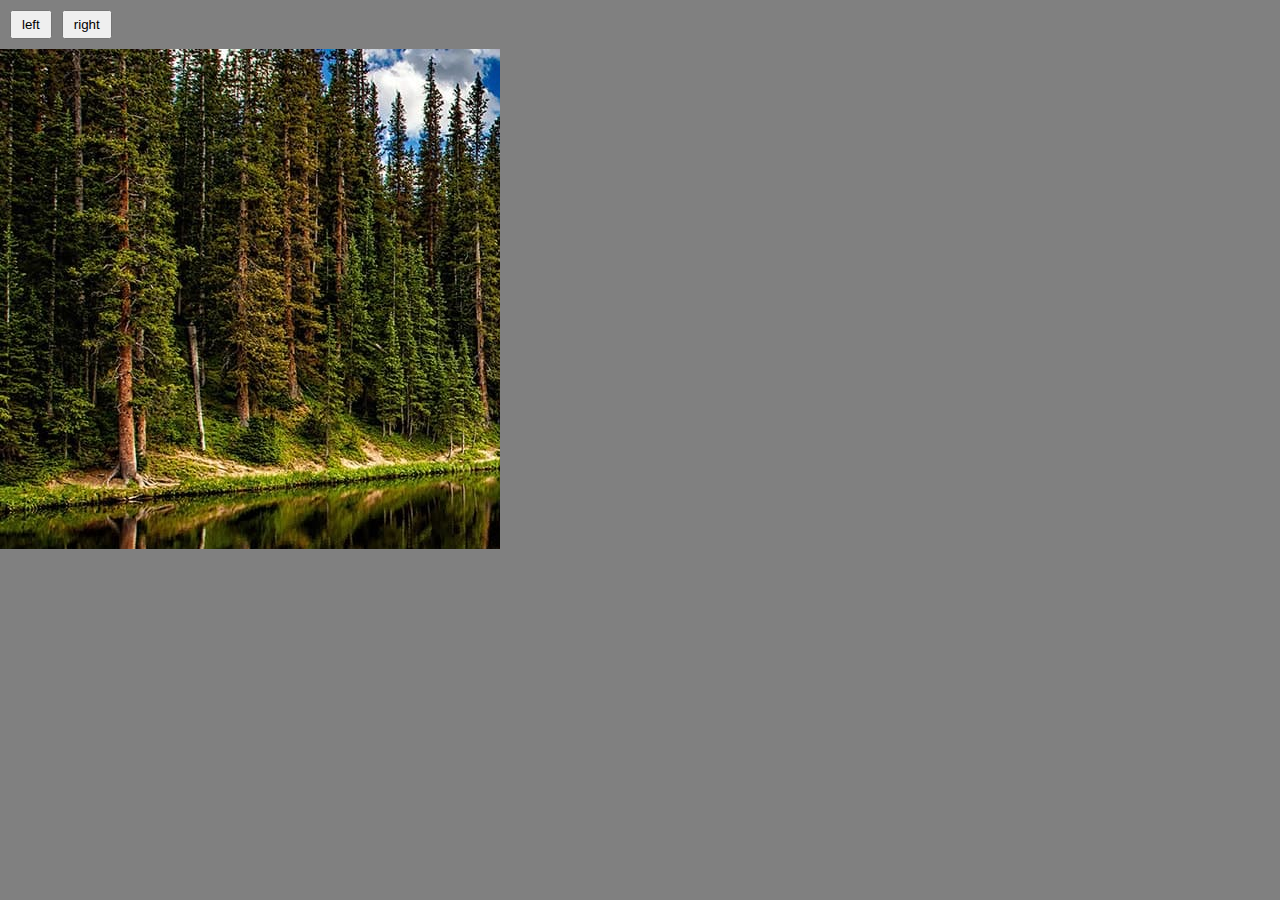
==== commit 98fa55b5: "JS assignment 1" ====
--- a/index.html
+++ b/index.html
@@ -1,339 +1,24 @@
-<!DOCTYPE html>
 <html>
 
 <head>
-    <title>Design Contest | Professional Graphic Designs</title>
-    <link rel="stylesheet" href="https://cdnjs.cloudflare.com/ajax/libs/font-awesome/4.7.0/css/font-awesome.min.css">
-    <meta charset="UTF-8">
-    <meta name="viewport" content="width=device-width, initial-scale=1.0">
-    <link rel="stylesheet" href="./css/reset.css">
-    <link rel="stylesheet" href="./css/layout.css">
-    <link rel="stylesheet" href="./css/style.css">
-    <link rel="stylesheet" href="./css/mediaquery.css">
+  <title>Image Carousel | JavaScript Assignment 1</title>
+  <meta charset="UTF-8">
+  <meta name="viewport" content="width=device-width, initial-scale=1.0">
+  <link rel="stylesheet" href="./style.css">
+
 </head>
 
 <body>
-    <!--Header with background image-->
-    <div class="main-container">
-        <div class="header-container">
-            <div class="header-top-wrapper">
-                <div class="header-top  content-area clearfix">
-                    <ul>
-                        <li><a href="#" class="fa fa-facebook"></a></li>
-                        <li><a href="#" class="fa fa-twitter"></a></li>
-                        <li><a href="#" class="fa fa-pinterest"></a></li>
-                        <li><a href="#" class="fa fa-linkedin"></a></li>
-                        <li><a href="#" class="fa fa-tumblr"></a></li>
-                    </ul>
-
-                    <span class="contacts">
-                        <i class="fa fa-envelope-o"><span style="padding-left:10px;">info@company.com</span></i>
-                        <i class="fa">|</i>
-                        <i class="fa fa-phone"><span style="padding-left:10px;">0800 123 456 78900</span></i>
-                    </span>
-                </div>
-            </div>
-
-            <div class="header-bottom-wrapper">
-                <div class="header-logo-nav content-area clearfix">
-                    <div class="logo">
-                        <i class="fa fa-bars"></i>
-                        <img src="./images/logo-design.png" alt="header-logo">
-                        <i class="fa fa-user-circle"></i>
-                    </div>
-                    <div class="header-navigation">
-                        <ul>
-                            <li>
-                                <div class="subnav">
-                                    <a class="subnavbtn">Browse Catagories <i class="fa fa-caret-down"></i></a>
-                                    <div class="subnav-content">
-                                        <a href="#company">Company</a>
-                                        <a href="#team">Team</a>
-                                        <a href="#careers">Careers</a>
-                                    </div>
-                                </div>
-                            </li>
-                            <li><a href="#">How It Works</a></li>
-                            <li><a href="#">Browse Contest</a></li>
-                            <li><a href="#">Pricing Plan</a></li>
-                            <li><a href="#">Login</a></li>
-                            <li><a href="#">Register</a></li>
-                        </ul>
-                    </div>
-                </div>
-                <div class="banner-content-wrapper content-area">
-                    <div class="banner-logo">
-                        <span class="logo-only">
-                            <img src="./images/logo.png" alt="logo-banner">
-                        </span>
-
-                        <span class="banner-heading">
-                            <h1>Professional Graphic Designs</h1>
-                        </span>
-                    </div>
-                    <div class="button-checkbox">
-                        <sapn>
-                            <button class="banner-button">Get Started Now</button>
-                        </sapn>
-                        <span class="banner-button-info">
-                            <i class="fa fa-check-square-o" aria-hidden="true">
-                                100%</i>Money Back Gurantee
-                        </span>
-                    </div>
-                </div>
-            </div>
-        </div>
-
-        <!--Body Main Container-->
-
-        <div class="body-main-container content-area">
-            <div class="body-catagories-wrapper">
-                <div class="categories-heading">
-                    <h2>What do you need design</h2>
-                    <span>
-                        <p>How does one design and develop for the responsive web? A lot of methodologies</p>
-                    </span>
-                </div>
-                <div class="catagories-icons clearfix">
-                    <ul>
-                        <li>
-                            <img src="./images/icon-logo-design.png" alt="icon-logo-design">
-                            <span class="icon-info">Logo Design</span>
-                        </li>
-                        <li>
-                            <img src="./images/icon-photography.png" alt="icon-photography">
-                            <span class="icon-info">Photography</span>
-                        </li>
-                        <li>
-                            <img src="./images/icon-branding.png" alt="icon-branding">
-                            <span class="icon-info">Branding</span>
-                        </li>
-                        <li>
-                            <img src="./images/icon-website-design.png" alt="icon-website-design">
-                            <span class="icon-info">Website Design</span>
-                        </li>
-                        <li>
-                            <img src="./images/icon-tshirt-design.png" alt="icon-tshirt-design">
-                            <span class="icon-info">T-Shirt Design</span>
-                        </li>
-                        <li>
-                            <img src="./images/icon-packaging-design.png" alt="icon-packaging-design">
-                            <span class="icon-info">Packaging Design</span>
-                        </li>
-                    </ul>
-                </div>
-                <div class="catagories-button">
-                    <button class="view-btn">View All Catagories</button>
-                </div>
-            </div>
-
-            <div class="data-video-wrapper">
-                <div class="data-info">
-                    <ul>
-                        <li>
-                            <span class="data">313</span>
-                            <span class="data-caption">New Contest Today</span>
-                        </li>
-                        <li>
-                            <span class="data">5171</span>
-                            <span class="data-caption">Open Contest</span>
-                        </li>
-                        <li>
-                            <span class="data">33612</span>
-                            <span class="data-caption">Contest To Date</span>
-                        </li>
-                        <li>
-                            <span class="data">$8515</span>
-                            <span class="data-caption">Payout Last Month</span>
-                        </li>
-                    </ul>
-                </div>
-                <div class="graphic-design-info">
-                    <div class="heading-upper">
-                        <span>
-                            <h2>Graphic Design Made Easy</h2>
-                        </span>
-                        <span>
-                            <p>How does one design and develop for the responsive web? A lot of methodologies</p>
-                        </span>
-                    </div>
-                    <div class="design-info-lower">
-                        <div class="graphic-info">
-                            <span>
-                                <h3>Need Work Done?</h3>
-                            </span>
-                            <span>
-                                <p>Post your project and receive competitive bids from freelancers within minutes. Our
-                                    reputation system will make it easy.</p>
-                            </span>
-                            <ul>
-                                <li>
-                                    <img src="./images/icon-cup.png" alt="icon-cup">
-                                    <!--Testing-->
-                                    <span class="title-desc">
-                                        <span class="title">Pick Your Favorite</span>
-                                        <span>
-                                            <p>Fill in our design brief and choose how much you'll pay.</p>
-                                        </span>
-                                    </span>
-                                </li>
-                                <li>
-                                    <img src="./images/icon-dozen-design.png" alt="icon-dozens">
-                                    <span class="title">Get Dozens of Designs</span>
-                                    <span>
-                                        <p>Fill in our design brief and choose how much you'll pay.</p>
-                                    </span>
-                                </li>
-                                <li>
-                                    <img src="./images/icon-tell-us.png" alt="icon-tell-us">
-                                    <span class="title">Tell Us What You Need</span>
-                                    <span>
-                                        <p>Fill in our design brief and choose how much you'll pay.</p>
-                                    </span>
-                                </li>
-                            </ul>
-                        </div>
-                        <div class="play-video">
-                            <video width="320" height="240" controls>
-                                <source src="./videos/graphic-design.mp4">
-                                Your browser does not support video tag.
-                            </video>
-                        </div>
-                    </div>
-                </div>
-            </div>
-
-            <!--Examples of Graphic Designs-->
-            <div class="explore-more">
-                <button class="accordion">Explore More</button>
-                <div class="panel">
-                    <p>Coming soon!</p>
-                </div>
-            </div>
-            <!-- Graphics designs container -->
-            <div class="graphic-design-block">
-                <div class="graphic-design-body">
-                    <div class="graphic-design-header">
-                        <h1>EXAMPLES OF GRAPHIC DESIGN</h1>
-                        <div class="next-prev-buttons">
-                            <span class="prev"></span>
-                            <span class="next"></span>
-                        </div>
-                    </div>
-                    <div class="graphic-design-main">
-                        <div class="graphic-design-box graphic-design-box1">
-
-                        </div>
-                        <div class="graphic-design-box graphic-design-box2">
-
-                        </div>
-                        <div class="graphic-design-box graphic-design-box3">
-
-                        </div>
-                        <div class="graphic-design-box graphic-design-box4">
-
-                        </div>
-                    </div>
-                    <div class="graphic-design-main">
-                        <div class="graphic-design-box graphic-design-box5">
-
-                        </div>
-                        <div class="graphic-design-box graphic-design-box6">
-
-                        </div>
-                        <div class="graphic-design-box graphic-design-box7">
-
-                        </div>
-                        <div class="graphic-design-box graphic-design-box8">
-
-                        </div>
-                    </div>
-                    <div class="clearfix">
-
-                    </div>
-                    <button>BROWSE ALL CONTEST</button>
-                </div>
-
-            </div>
-            <!-- testimonials block -->
-            <div class="testimonials-container">
-                <div class="testimonials-body">
-                    <div class="testimonials-header">
-                        <h1>OUR TESTIMONIALS</h1>
-                        <span class="underline"></span>
-                        <p>How does one design and develop for the responsive web? A lot of methodologies</p>
-                    </div>
-                    <div class="testimonials-box">
-                        <div class="testimonials">
-                            <p>"Lorem ipsum dolor onsectetur adipisicing elit. Distinctio quaerat maiores ullam totam,
-                                voluptates tempora soluta expedita eveniet quisquam
-                                "</p>
-                            <p class="rating">3 star rating&nbsp; <span class="dark"></span><span
-                                    class="dark"></span><span class="dark"></span>
-                                <span class="light"></span>
-                                <span class="light"></span>
-                            </p>
-                            <h2>JHONE ANGELIA DOC</h2>
-                        </div>
-                        <div class="testimonials">
-                            <p>"Lorem ipsum dolor onsectetur adipisicing elit. Distinctio quaerat maiores ullam totam,
-                                voluptates tempora soluta expedita eveniet quisquam
-                                "</p>
-                            <p class="rating">5 star rating&nbsp;
-                                <span class="dark"></span><span class="dark"></span><span class="dark"></span>
-                                <span class="dark"></span>
-                                <span class="dark"></span>
-                            </p>
-                            <h2>JHONE ANGELIA DOC</h2>
-                        </div>
-                        <div class="clearfix">
-
-                        </div>
-                    </div>
-
-                    <div class="testimonials-footer">
-                        <div class="next-prev-buttons next-prev-buttons1">
-                            <span class="prev"></span>
-                            <span class="next"></span>
-                        </div>
-                    </div>
-
-                </div>
-
-            </div>
-
-            <!--END Graphic Design-->
-
-            <!--Our Testimonials-->
-        </div>
-
-
-        <!--Footer-->
-
-        <div class="footer-container">
-            <div class="footer-top-wrapper">
-
-            </div>
-            <div class="footer-bottom-wrapper">
-                <div class="content-area clearfix">
-                    <div class="rights-reserved">
-                        <span class="copyright">&copy; 2015 | All Rights Reserved</span>
-                    </div>
-
-                    <div class="footer-nav">
-                        <ul>
-                            <li><a href="#home">Home</a></li>
-                            <li><a href="#about">About</a></li>
-                            <li><a href="#contest">Contest</a></li>
-                            <li><a href="#pages">Pages</a></li>
-                            <li><a href="#register">Register</a></li>
-                        </ul>
-                    </div>
-                </div>
-            </div>
-
-        </div>
-    </div>
+  <div id="main-wrapper">
+    <!-- <div class="carousel-image">
+      <img src="./1.png" alt="image-2" />
+      <img src="./2.png" alt="image-3" />
+      <img src="./3.png" alt="image-4" />
+      <img src="./4.png" alt="image-5" />
+      <img src="./5.jpg" alt="image-6" />
+    </div> -->
+  </div>
+  <script src="script.js"></script>
 </body>
 
 </html>--- a/style.css
+++ b/style.css
@@ -0,0 +1,23 @@
+* {
+  margin: 0;
+  padding: 0;
+  box-sizing: border-box;
+}
+
+.main-wrapper {
+  background-color: gray;
+  width: 80%;
+}
+/* .carousel-image {
+  position: relative;
+  left: 0px;
+  overflow: hidden;
+  height: 500px;
+  width: 500px;
+}
+.carousel-image img {
+  width: 100%;
+  left: 0px;
+  position: relative;
+  display: inline-block;
+} */
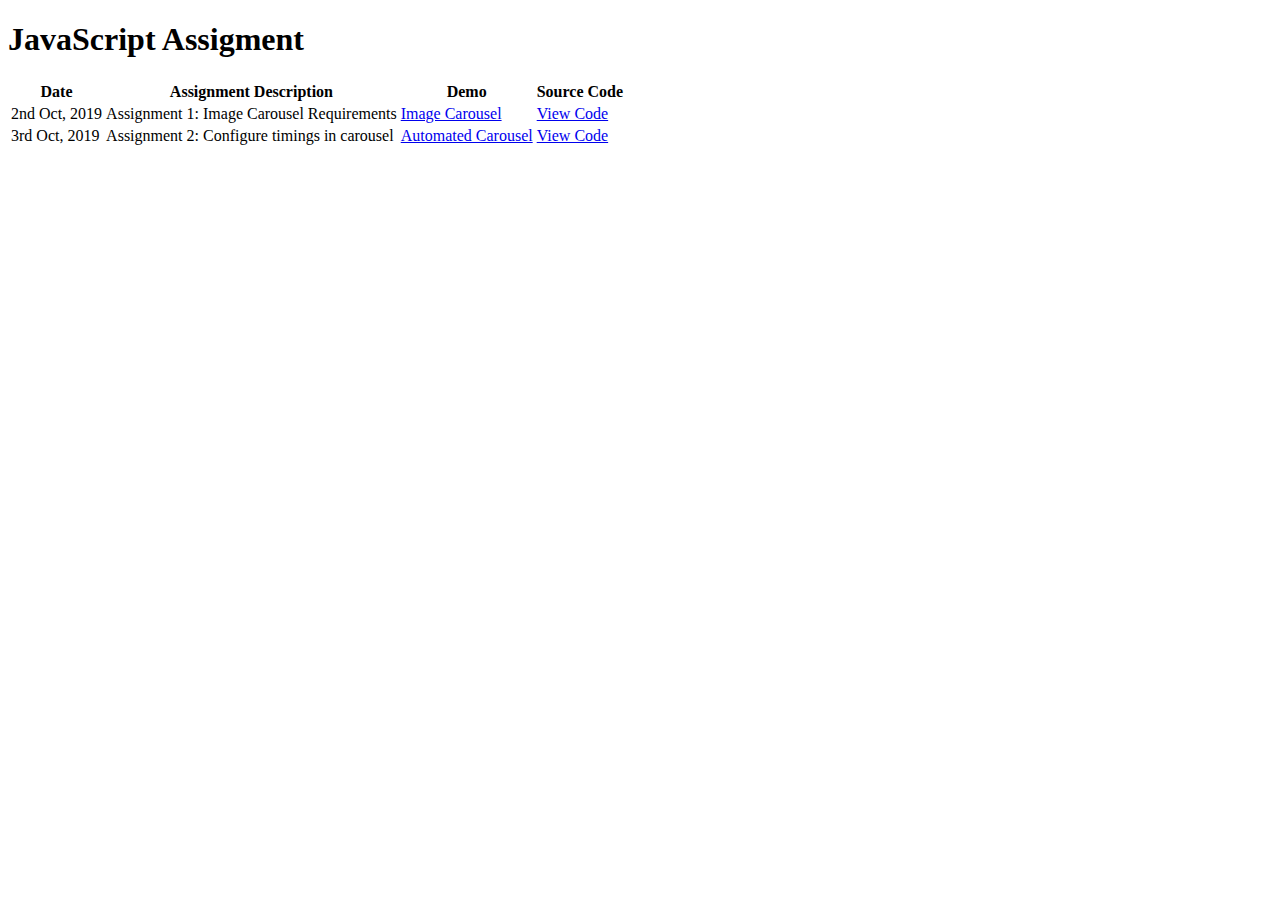
==== commit 80c15d5d: "Assignment 2" ====
--- a/index.html
+++ b/index.html
@@ -1,24 +1,47 @@
+<!DOCTYPE html>
 <html>
 
 <head>
-  <title>Image Carousel | JavaScript Assignment 1</title>
-  <meta charset="UTF-8">
-  <meta name="viewport" content="width=device-width, initial-scale=1.0">
-  <link rel="stylesheet" href="./style.css">
-
+	<title>JS Assignment | Sheshraj Kandel</title>
+	<link rel="stylesheet" type="text/css" href="./css/style.css">
 </head>
 
 <body>
-  <div id="main-wrapper">
-    <!-- <div class="carousel-image">
-      <img src="./1.png" alt="image-2" />
-      <img src="./2.png" alt="image-3" />
-      <img src="./3.png" alt="image-4" />
-      <img src="./4.png" alt="image-5" />
-      <img src="./5.jpg" alt="image-6" />
-    </div> -->
-  </div>
-  <script src="script.js"></script>
+	<h1>JavaScript Assigment</h1>
+	<table class="main-table">
+		<thead>
+			<tr>
+				<th>Date</th>
+				<th>Assignment Description</th>
+				<th>Demo</th>
+				<th>Source Code</th>
+			</tr>
+		</thead>
+		<tbody>
+			<tr>
+				<td>2nd Oct, 2019</td>
+				<td>Assignment 1: Image Carousel Requirements</td>
+				<td>
+					<a href="./ast1/index.html">Image Carousel</a>
+				</td>
+				<td>
+					<a href="https://github.com/aakritsubedi/js-assignment/blob/gh-pages/assignment/my-info.html">View
+						Code</a>
+				</td>
+			</tr>
+			<tr>
+				<td>3rd Oct, 2019</td>
+				<td>Assignment 2: Configure timings in carousel</td>
+				<td>
+					<a href="assignment/bouncingBall.html">Automated Carousel</a>
+				</td>
+				<td>
+					<a href="https://github.com/aakritsubedi/js-assignment/blob/gh-pages/assignment/bouncingBall.html">View
+						Code</a>
+				</td>
+			</tr>
+		</tbody>
+	</table>
 </body>
 
 </html>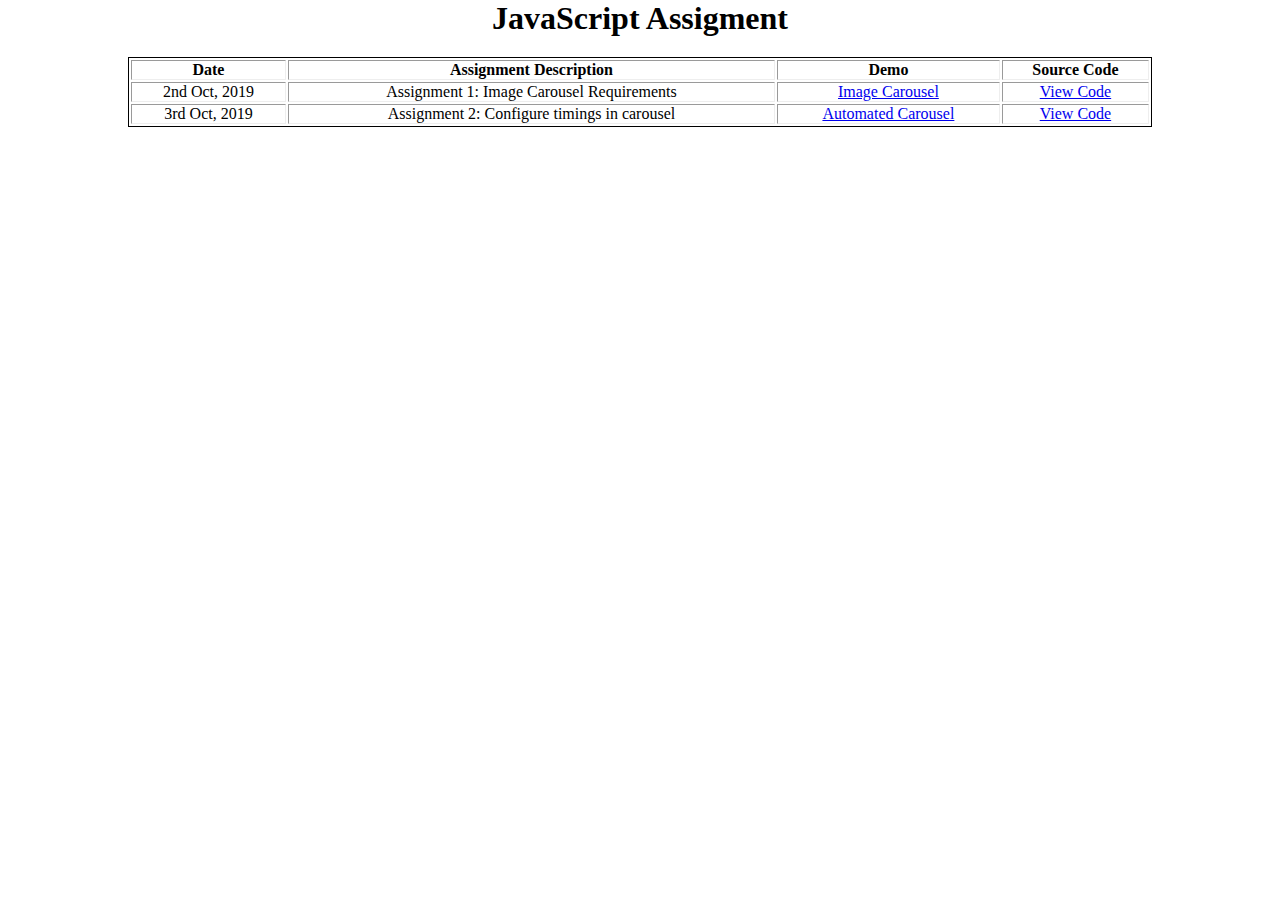
==== commit 8c6f1473: "links updated" ====
--- a/index.html
+++ b/index.html
@@ -3,12 +3,12 @@
 
 <head>
 	<title>JS Assignment | Sheshraj Kandel</title>
-	<link rel="stylesheet" type="text/css" href="./css/style.css">
+	<link rel="stylesheet" type="text/css" href="./css/layout.css">
 </head>
 
 <body>
 	<h1>JavaScript Assigment</h1>
-	<table class="main-table">
+	<table class="main-table" border="1px">
 		<thead>
 			<tr>
 				<th>Date</th>
@@ -25,7 +25,7 @@
 					<a href="./ast1/index.html">Image Carousel</a>
 				</td>
 				<td>
-					<a href="https://github.com/aakritsubedi/js-assignment/blob/gh-pages/assignment/my-info.html">View
+					<a href="https://github.com/sheshrajkandel/Leapfrog/tree/gh-pages/ast1">View
 						Code</a>
 				</td>
 			</tr>
@@ -33,10 +33,10 @@
 				<td>3rd Oct, 2019</td>
 				<td>Assignment 2: Configure timings in carousel</td>
 				<td>
-					<a href="assignment/bouncingBall.html">Automated Carousel</a>
+					<a href="./ast2/index.html">Automated Carousel</a>
 				</td>
 				<td>
-					<a href="https://github.com/aakritsubedi/js-assignment/blob/gh-pages/assignment/bouncingBall.html">View
+					<a href="https://github.com/sheshrajkandel/Leapfrog/tree/gh-pages/ast2">View
 						Code</a>
 				</td>
 			</tr>
--- a/css/layout.css
+++ b/css/layout.css
@@ -0,0 +1,13 @@
+* {
+  margin: auto;
+  padding: 0px;
+}
+h1 {
+  text-align: center;
+  margin-bottom: 20px;
+}
+table {
+  text-align: center;
+  border: 1px solid;
+  width: 80%;
+}
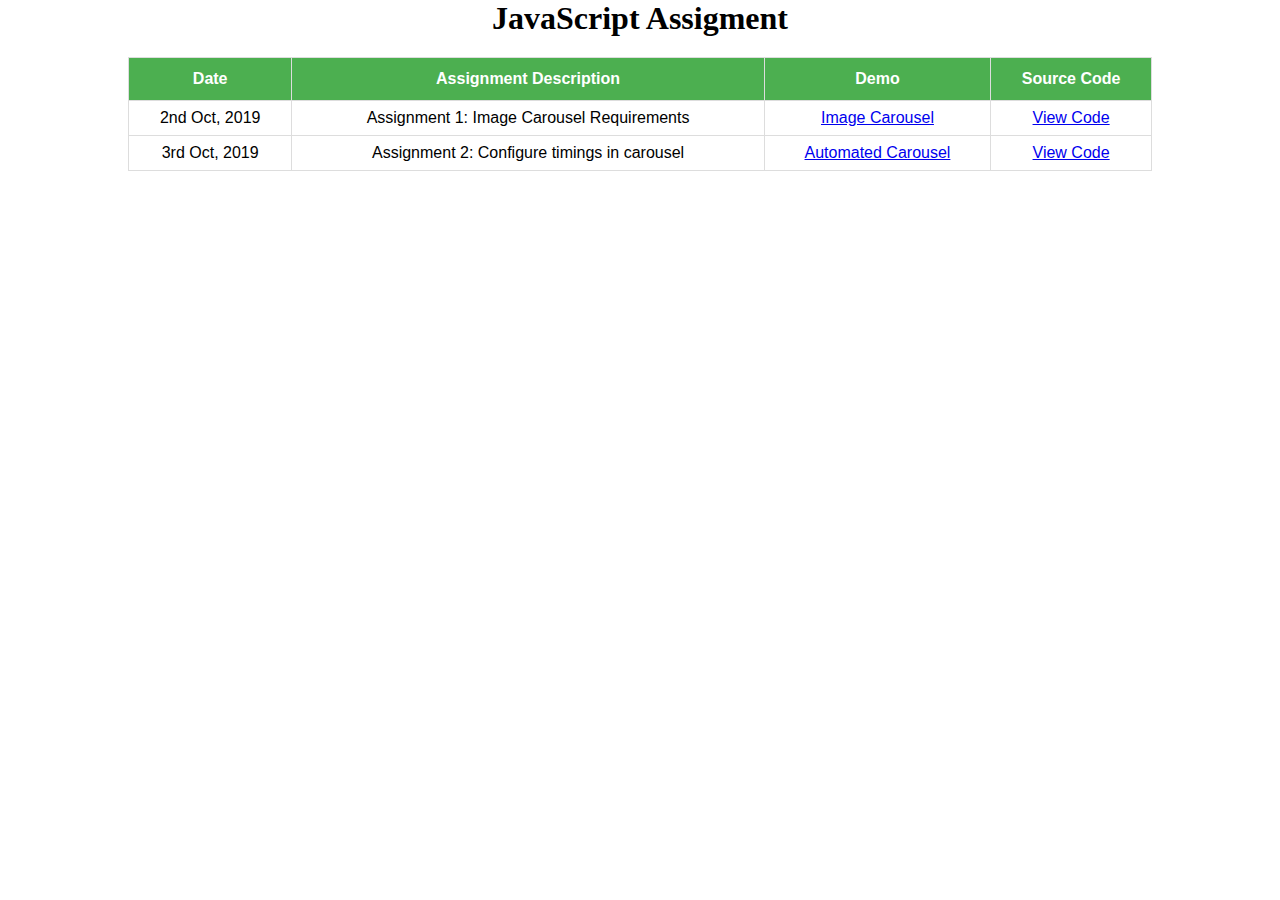
==== commit c0cd4022: "HTML updated" ====
--- a/index.html
+++ b/index.html
@@ -8,7 +8,7 @@
 
 <body>
 	<h1>JavaScript Assigment</h1>
-	<table class="main-table" border="1px">
+	<table class="main-container" border="1px">
 		<thead>
 			<tr>
 				<th>Date</th>
--- a/css/layout.css
+++ b/css/layout.css
@@ -1,6 +1,16 @@
 * {
   margin: auto;
   padding: 0px;
+}
+.main-container {
+  font-family: "Trebuchet MS", Arial, Helvetica, sans-serif;
+  border-collapse: collapse;
+  width: 80%;
+}
+table th,
+td {
+  border: 1px solid #ddd;
+  padding: 8px;
 }
 h1 {
   text-align: center;
@@ -9,5 +19,13 @@
 table {
   text-align: center;
   border: 1px solid;
-  width: 80%;
 }
+.main-container tr:hover {
+  background-color: #ddd;
+}
+.main-container th {
+  padding-top: 12px;
+  padding-bottom: 12px;
+  background-color: #4caf50;
+  color: white;
+}
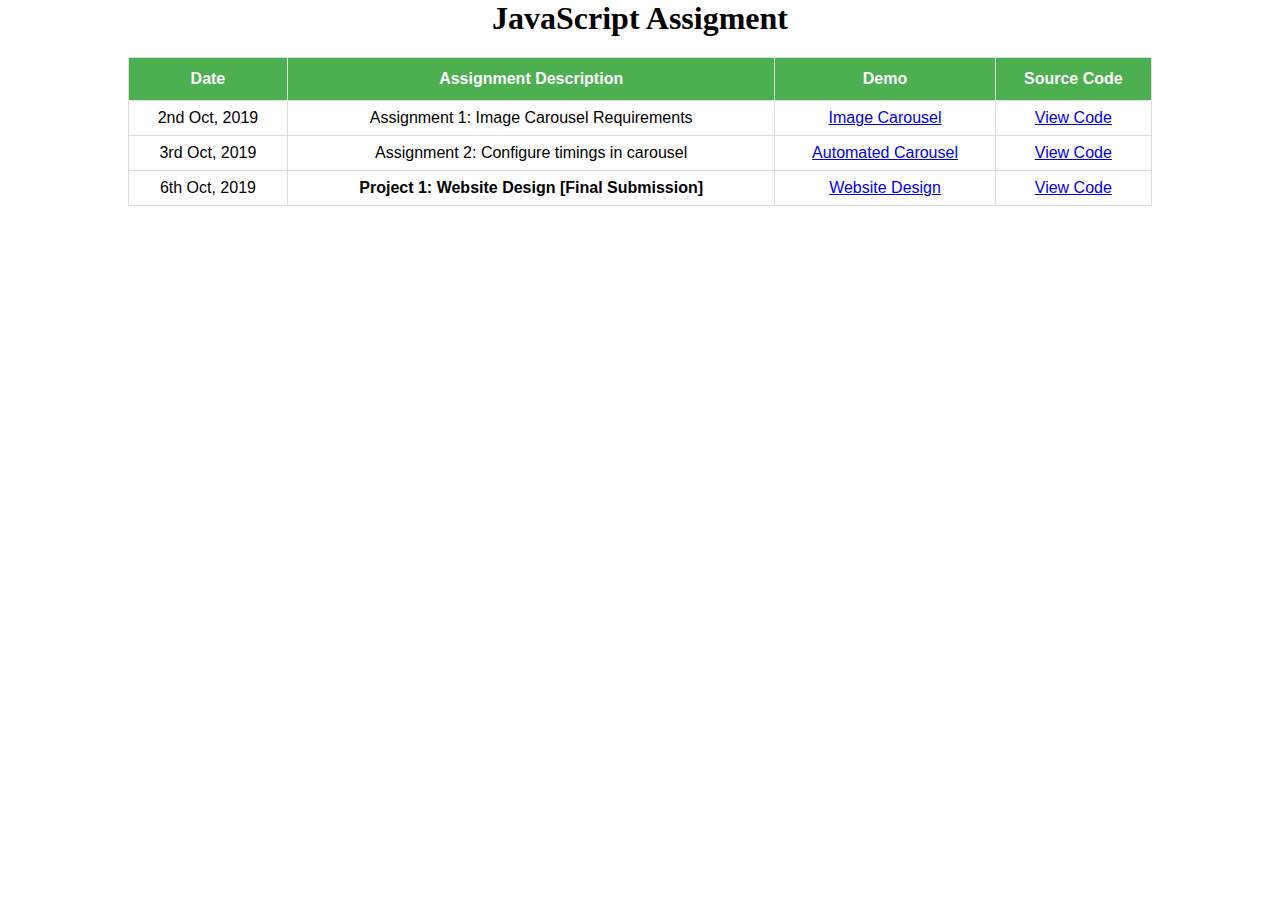
==== commit 63627ba6: "Mobile view" ====
--- a/index.html
+++ b/index.html
@@ -40,6 +40,17 @@
 						Code</a>
 				</td>
 			</tr>
+			<tr>
+				<td>6th Oct, 2019</td>
+				<td style="font-weight: bold;">Project 1: Website Design [Final Submission]</td>
+				<td>
+					<a href="./GraphicDesign/index.html">Website Design</a>
+				</td>
+				<td>
+					<a href="https://github.com/sheshrajkandel/Leapfrog/tree/gh-pages/GraphicDesign">View
+						Code</a>
+				</td>
+			</tr>
 		</tbody>
 	</table>
 </body>
